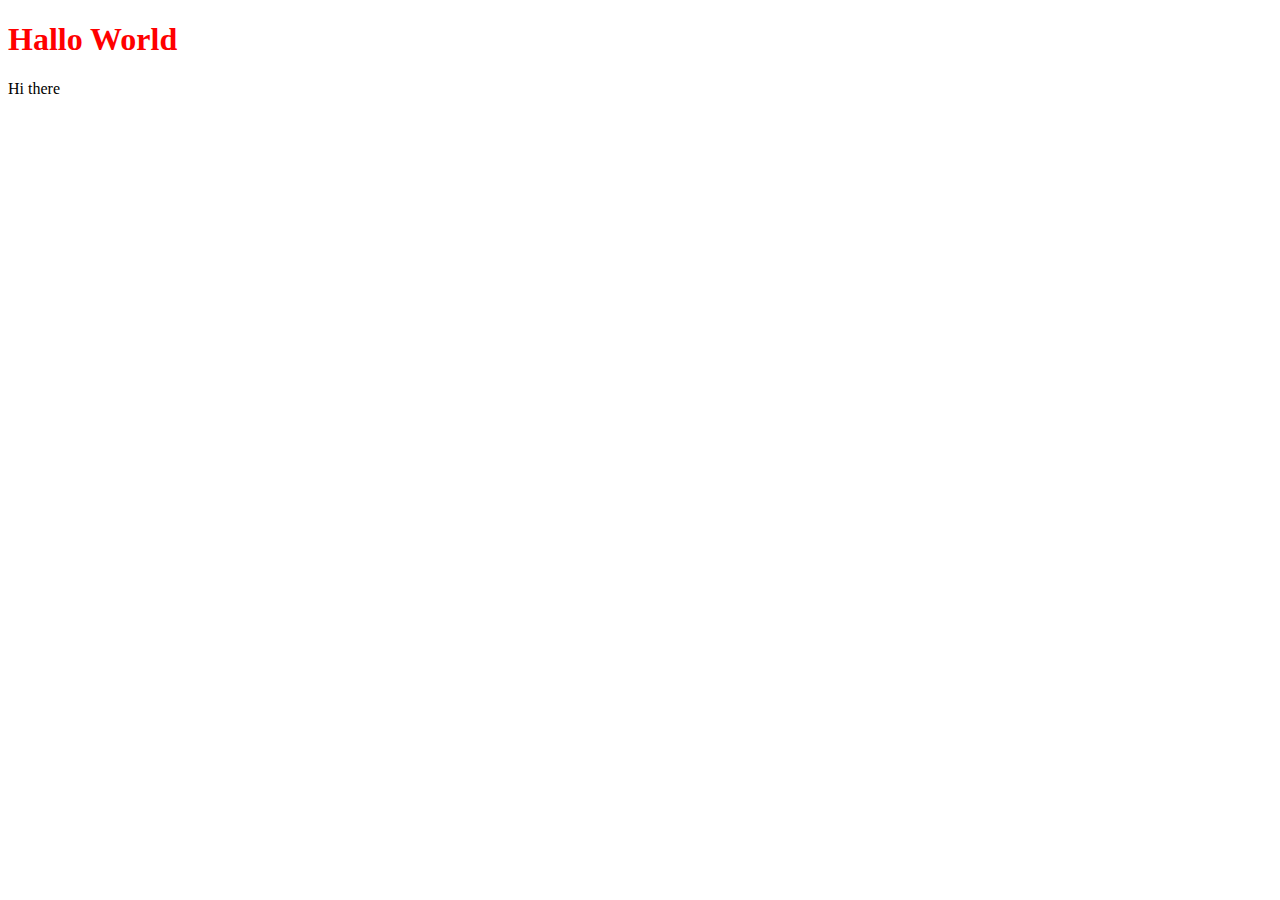
==== index.html @ 0a99c54a "Initial commit" ====
<!DOCTYPE html>
<html lang="en">
<head>
    <meta charset="UTF-8">
    <meta http-equiv="X-UA-Compatible" content="IE=edge">
    <meta name="viewport" content="width=device-width, initial-scale=1.0">
    <link href="https://cdn.jsdelivr.net/npm/bootstrap@5.2.0-beta1/dist/css/bootstrap.min.css" rel="stylesheet"
        integrity="sha384-0evHe/X+R7YkIZDRvuzKMRqM+OrBnVFBL6DOitfPri4tjfHxaWutUpFmBp4vmVor" crossorigin="anonymous">
    <script src="https://cdn.jsdelivr.net/npm/bootstrap@5.2.0-beta1/dist/js/bootstrap.bundle.min.js"
        integrity="sha384-pprn3073KE6tl6bjs2QrFaJGz5/SUsLqktiwsUTF55Jfv3qYSDhgCecCxMW52nD2"
        crossorigin="anonymous"></script>
        <link rel="stylesheet" href="style.css">
    <title>Document</title>
</head>
<body>
    <h1>Hallo World</h1>
    <p> Hi there </p>
</body>
</html>
---- style.css ----
h1 {
    color: red;
    font-family: 'Playfair Display', serif;
    font-weight: bold;
}

p {
    font-family: 'Poppins', serif;
        font-weight: normal;
    }
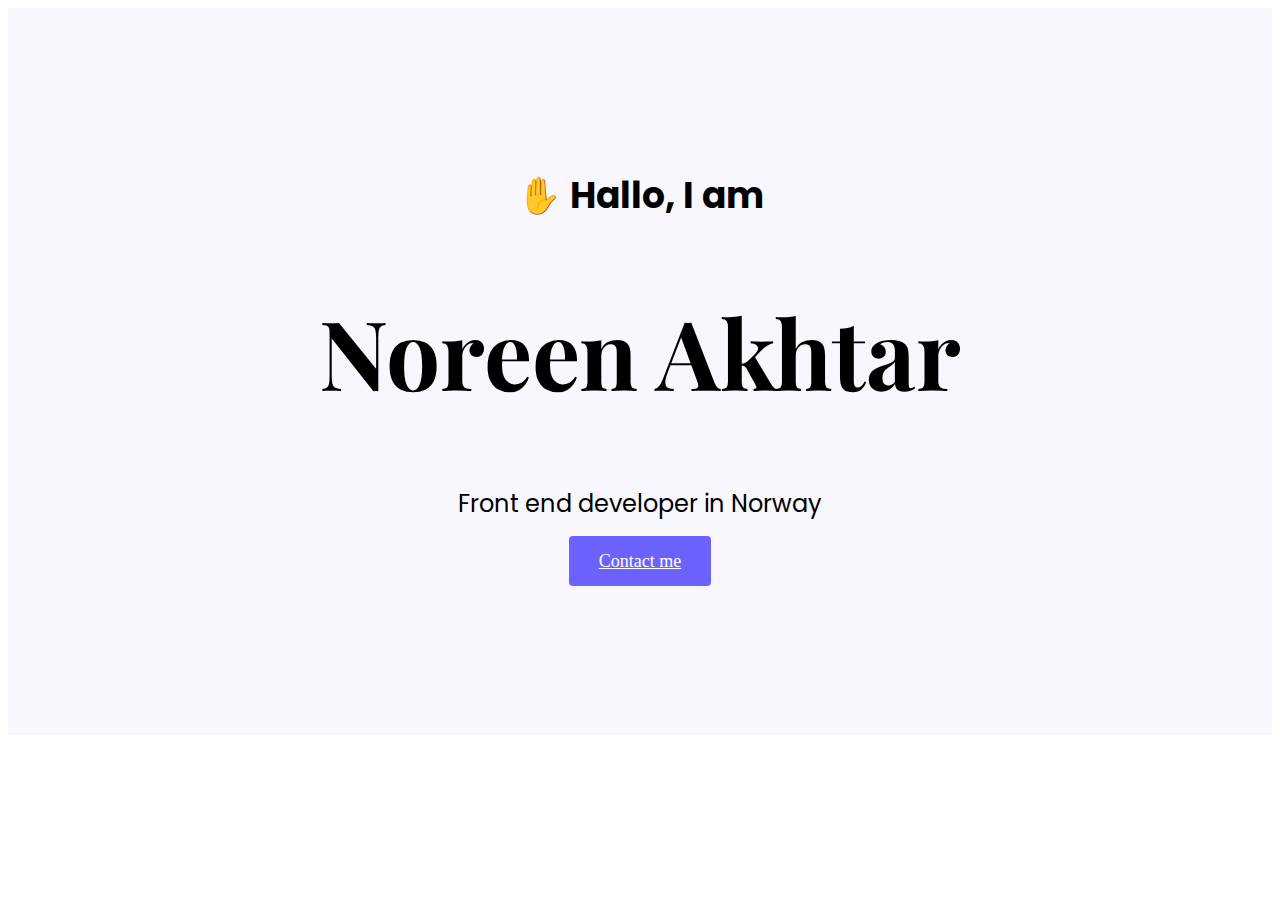
==== commit b3e0c308: "c" ====
--- a/index.html
+++ b/index.html
@@ -1,5 +1,6 @@
 <!DOCTYPE html>
 <html lang="en">
+
 <head>
     <meta charset="UTF-8">
     <meta http-equiv="X-UA-Compatible" content="IE=edge">
@@ -9,11 +10,34 @@
     <script src="https://cdn.jsdelivr.net/npm/bootstrap@5.2.0-beta1/dist/js/bootstrap.bundle.min.js"
         integrity="sha384-pprn3073KE6tl6bjs2QrFaJGz5/SUsLqktiwsUTF55Jfv3qYSDhgCecCxMW52nD2"
         crossorigin="anonymous"></script>
-        <link rel="stylesheet" href="style.css">
+    <link rel="preconnect" href="https://fonts.googleapis.com">
+    <link rel="preconnect" href="https://fonts.gstatic.com" crossorigin>
+    <link href="https://fonts.googleapis.com/css2?family=Lobster&family=Poppins:wght@500&display=swap" rel="stylesheet">
+
+    <link rel="preconnect" href="https://fonts.googleapis.com">
+    <link rel="preconnect" href="https://fonts.gstatic.com" crossorigin>
+    <link href="https://fonts.googleapis.com/css2?family=Lobster&family=Poppins:wght@500;700&display=swap"
+        rel="stylesheet">
+
+    <link rel="preconnect" href="https://fonts.googleapis.com">
+    <link rel="preconnect" href="https://fonts.gstatic.com" crossorigin>
+    <link
+        href="https://fonts.googleapis.com/css2?family=Lobster&family=Playfair+Display:wght@700&family=Poppins:wght@500;700&display=swap"
+        rel="stylesheet">
+
+    <link rel="stylesheet" href="style.css">
     <title>Document</title>
 </head>
+
 <body>
-    <h1>Hallo World</h1>
-    <p> Hi there </p>
+    <div class="hero">
+        <p> ✋ Hallo, I am </p>
+        <h1>Noreen Akhtar</h1>
+        <h2 class="mb-5">Front end developer in Norway</h2>
+        <div>
+            <a href="#" class="btn btn-branding">Contact me</a>
+        </div>
+    </div>
 </body>
+
 </html>--- a/style.css
+++ b/style.css
@@ -1,10 +1,44 @@
-h1 {
-    color: red;
+h1,
+h2,
+h3 {
+    color: black;
     font-family: 'Playfair Display', serif;
     font-weight: bold;
 }
 
+h1 {
+    font-size: 96px;
+}
+
 p {
     font-family: 'Poppins', serif;
-        font-weight: normal;
-    }
+    font-weight: normal;
+}
+
+.hero {
+    background: #f9f7fe;
+    text-align: center;
+    padding: 160px 0;
+}
+
+.hero p {
+    font-size: 36px;
+    font-weight: bold;
+    margin: 0;
+}
+
+.hero h2 {
+    font-family: 'Poppins', serif;
+    font-weight: normal;
+    line-height: 2;
+    font-size: 24px;
+}
+
+.btn-branding {
+    background: #6c63ff;
+    border-radius: 4px;
+    color: white;
+    font-size: 18px;
+    line-height: 27px;
+    padding: 15px 30px;
+}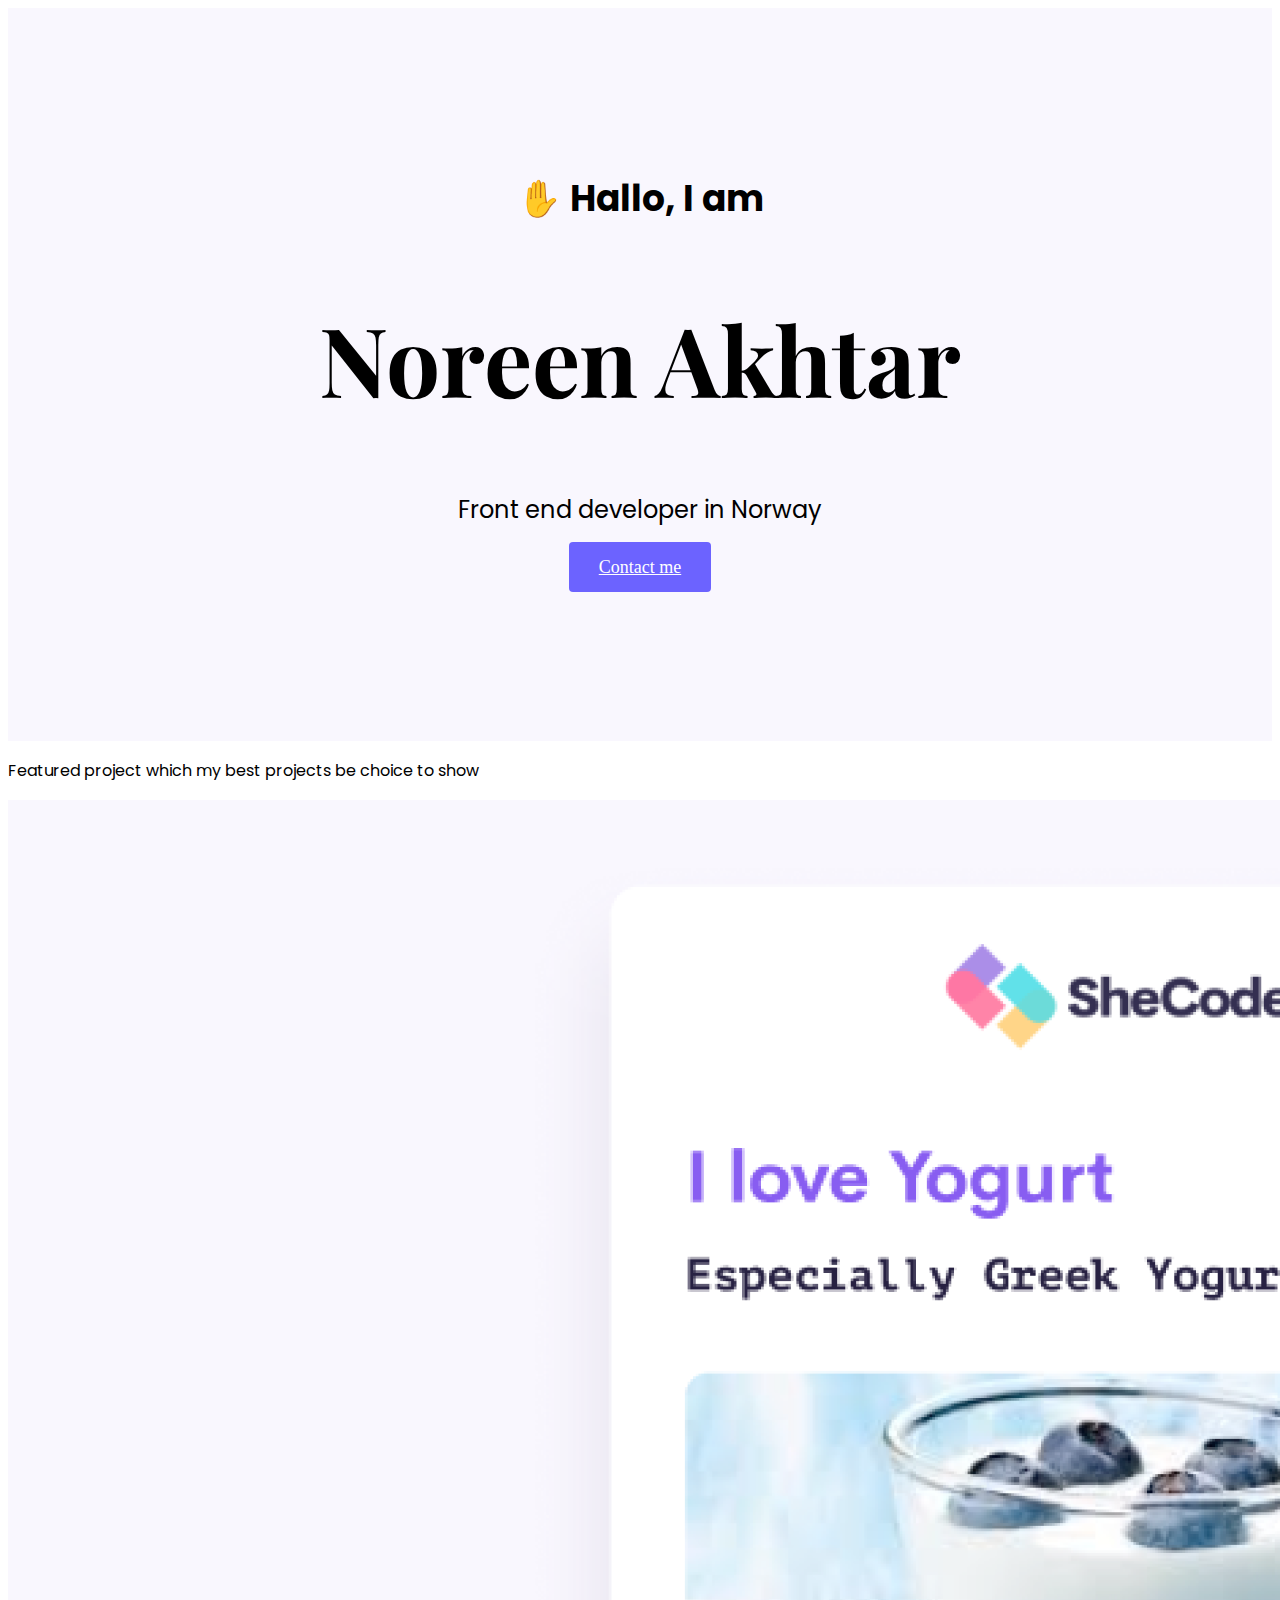
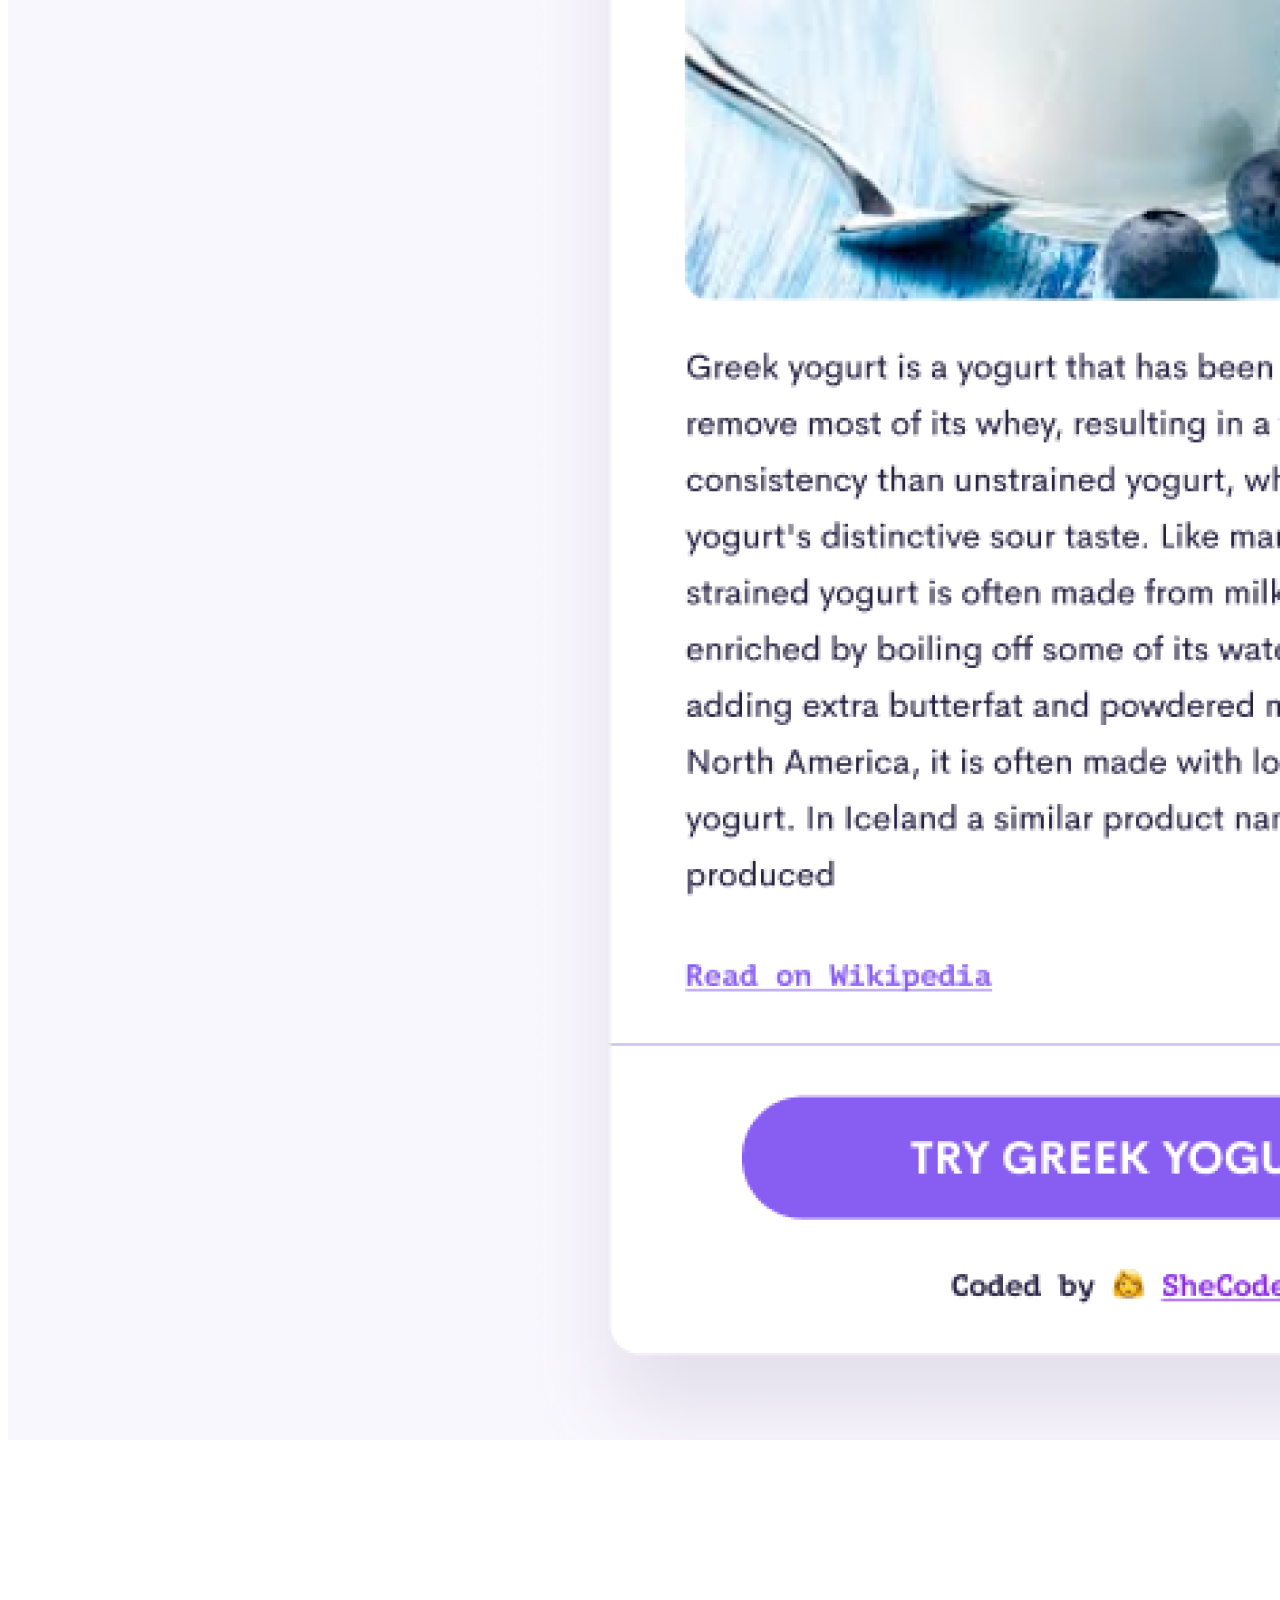
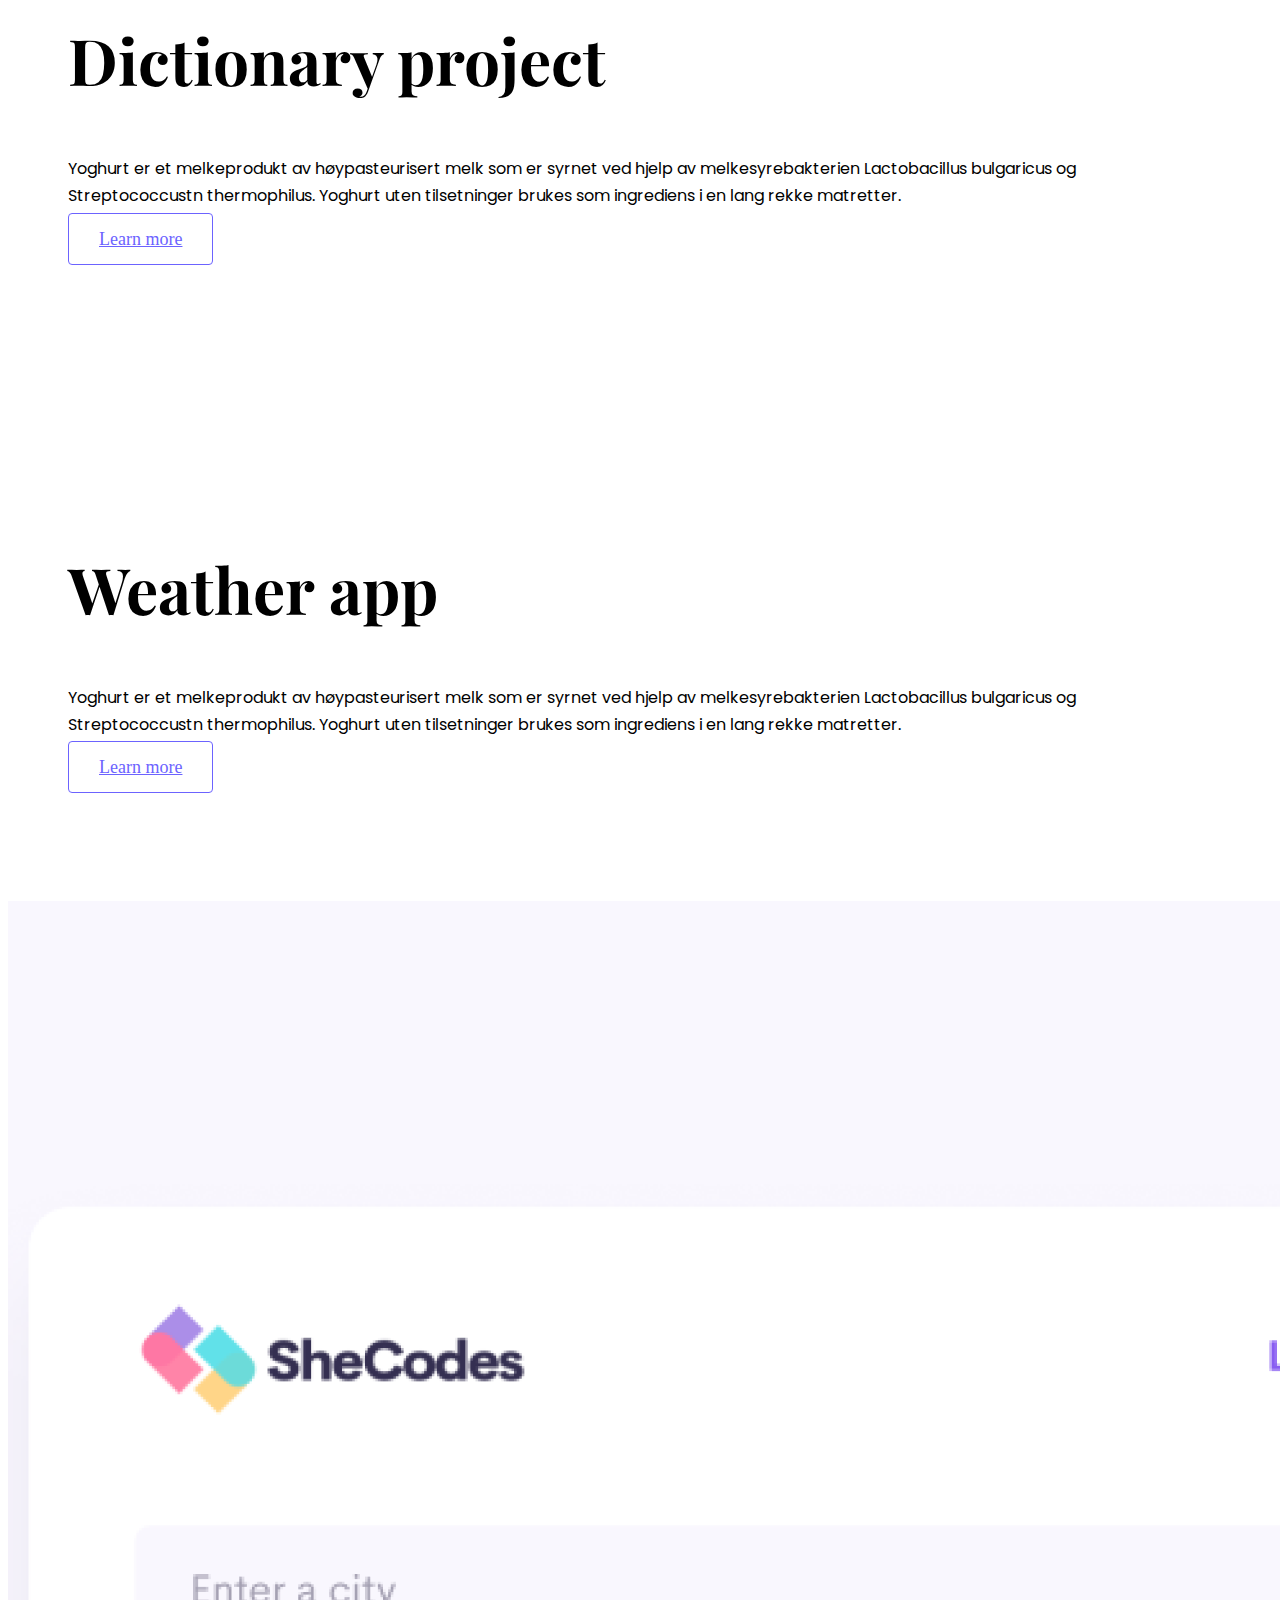
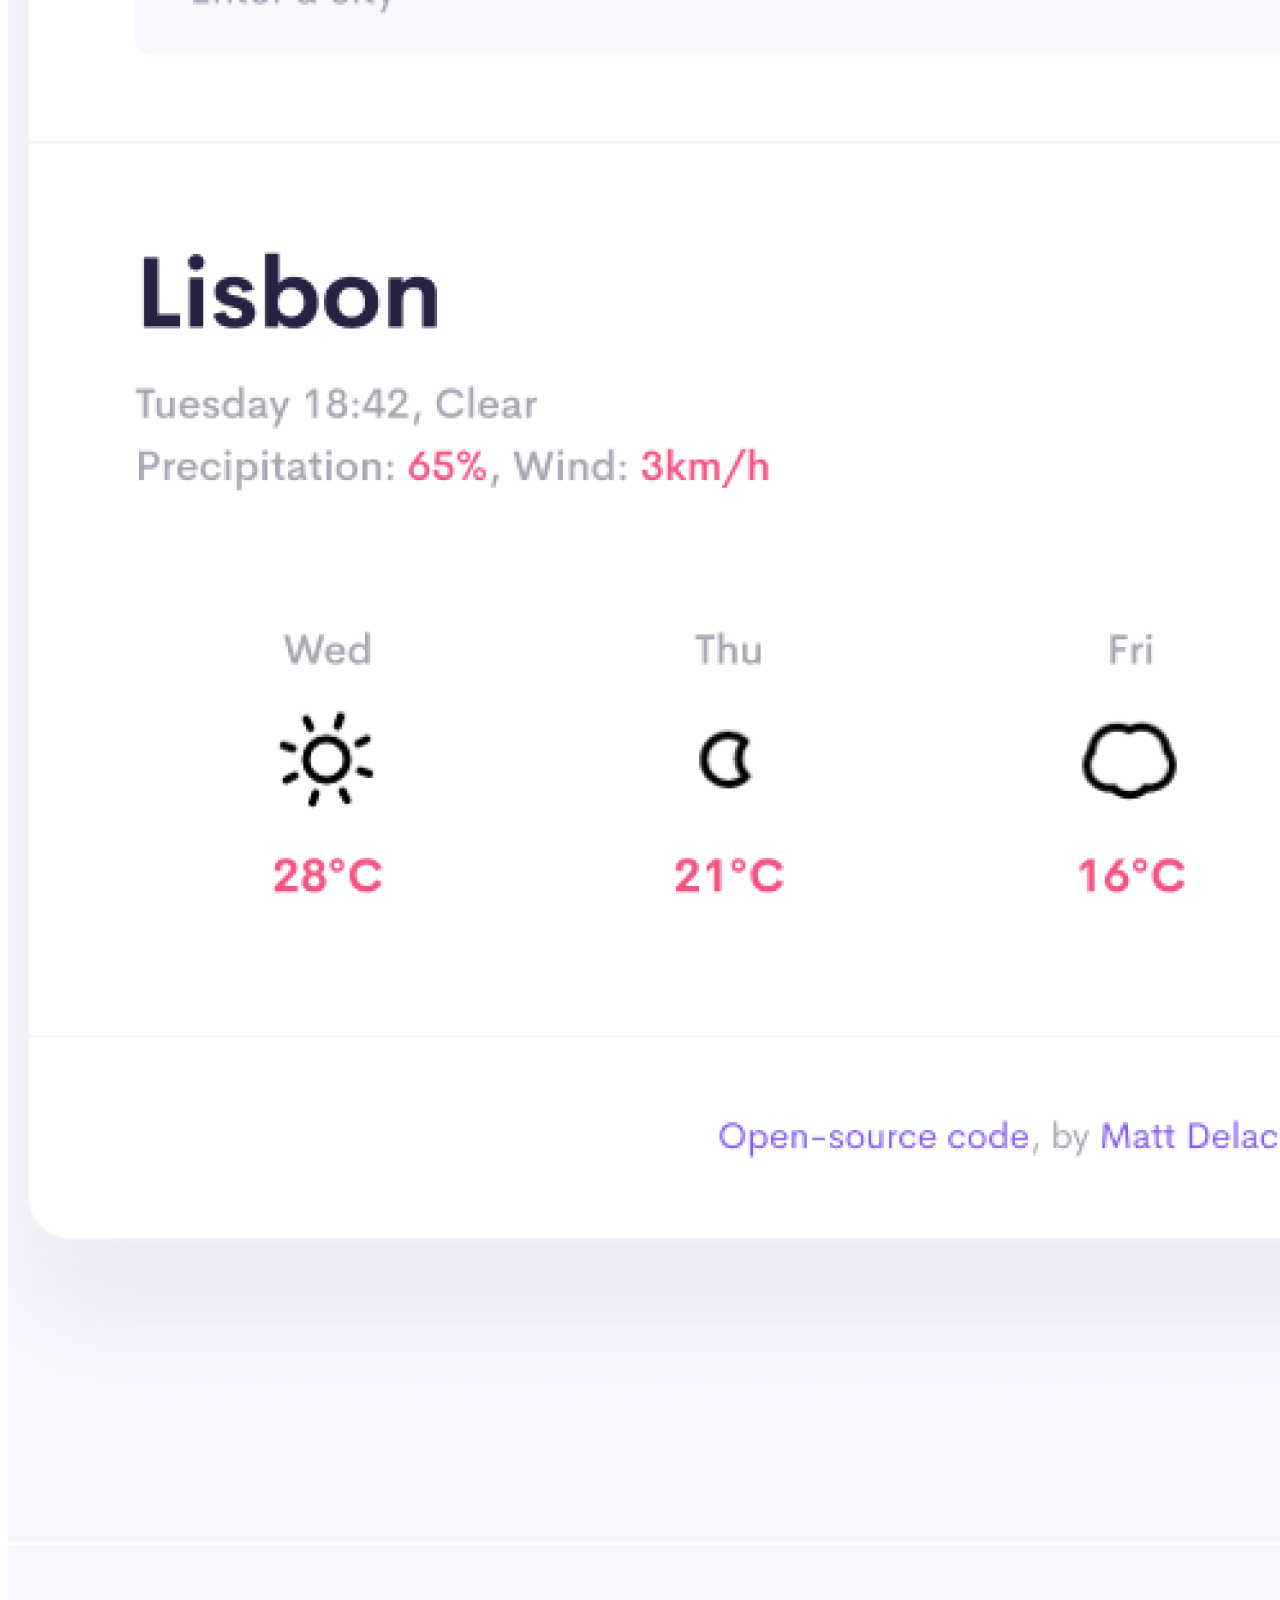
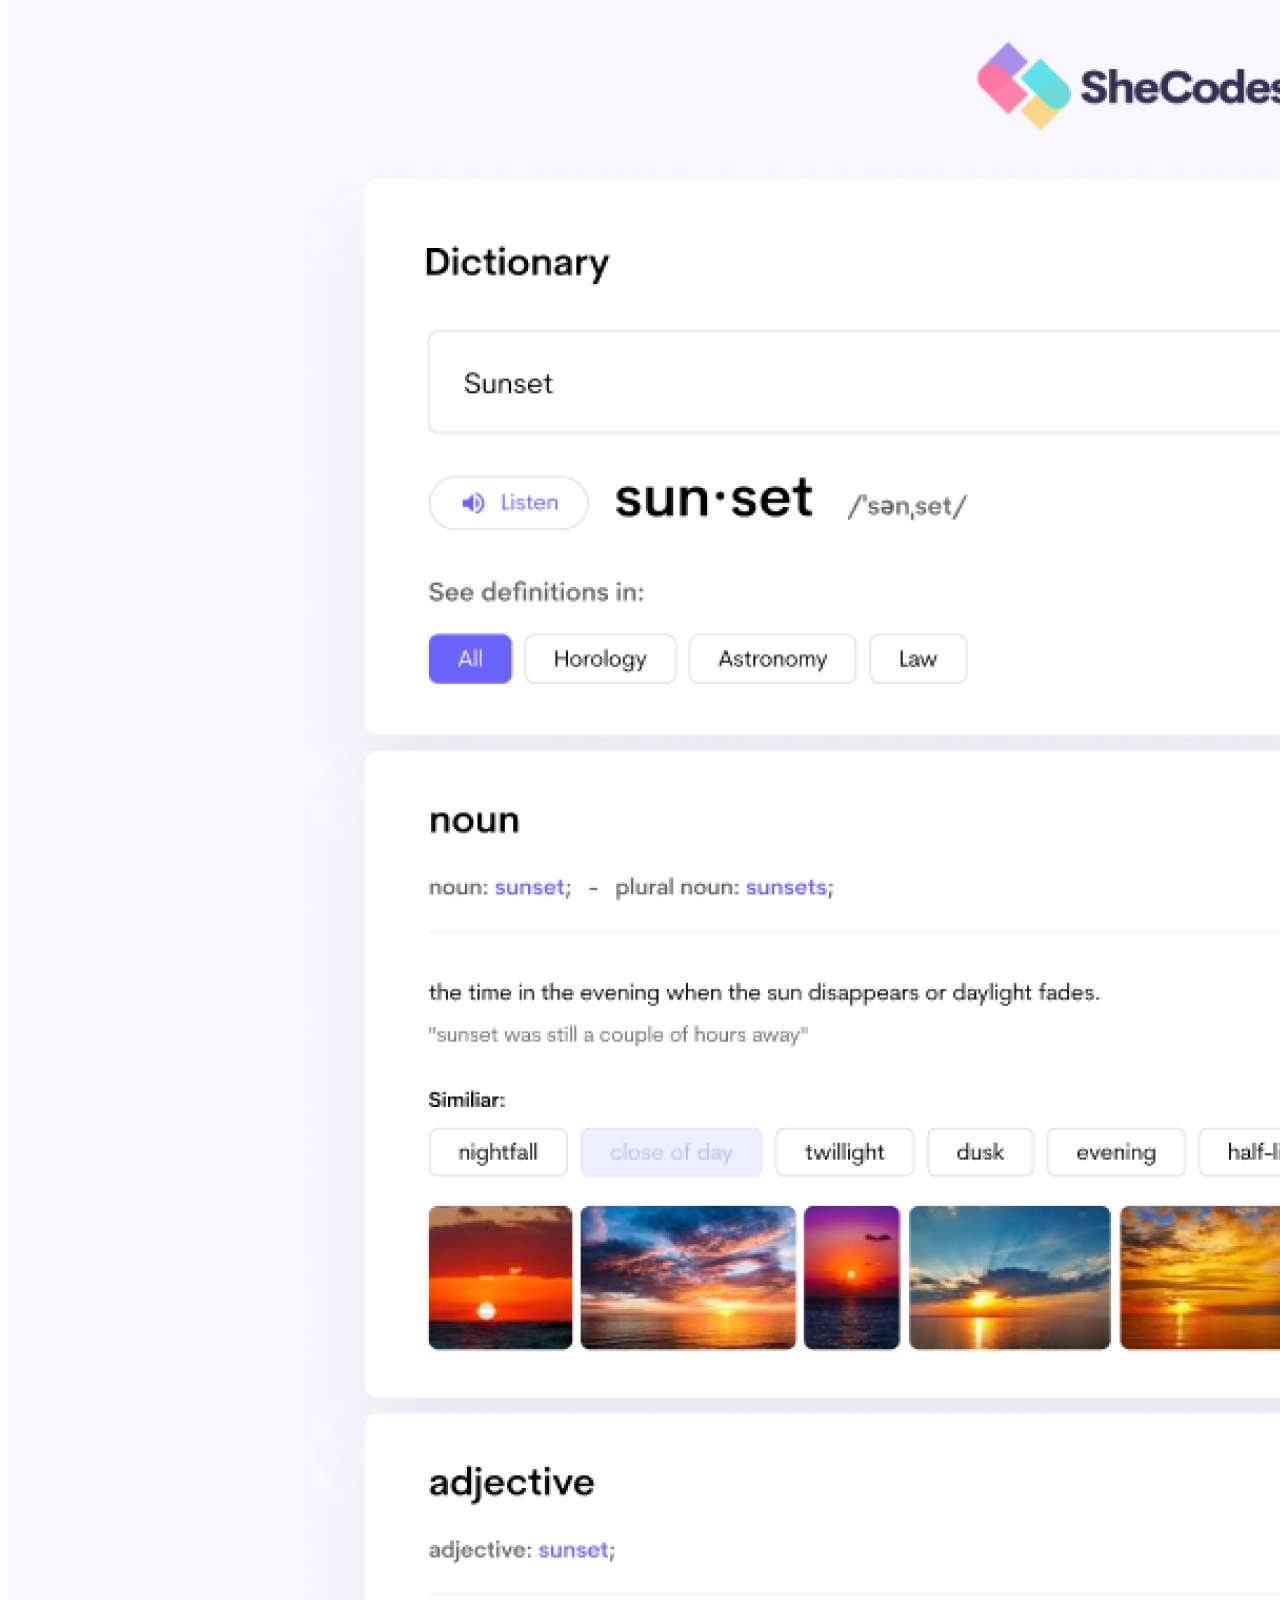
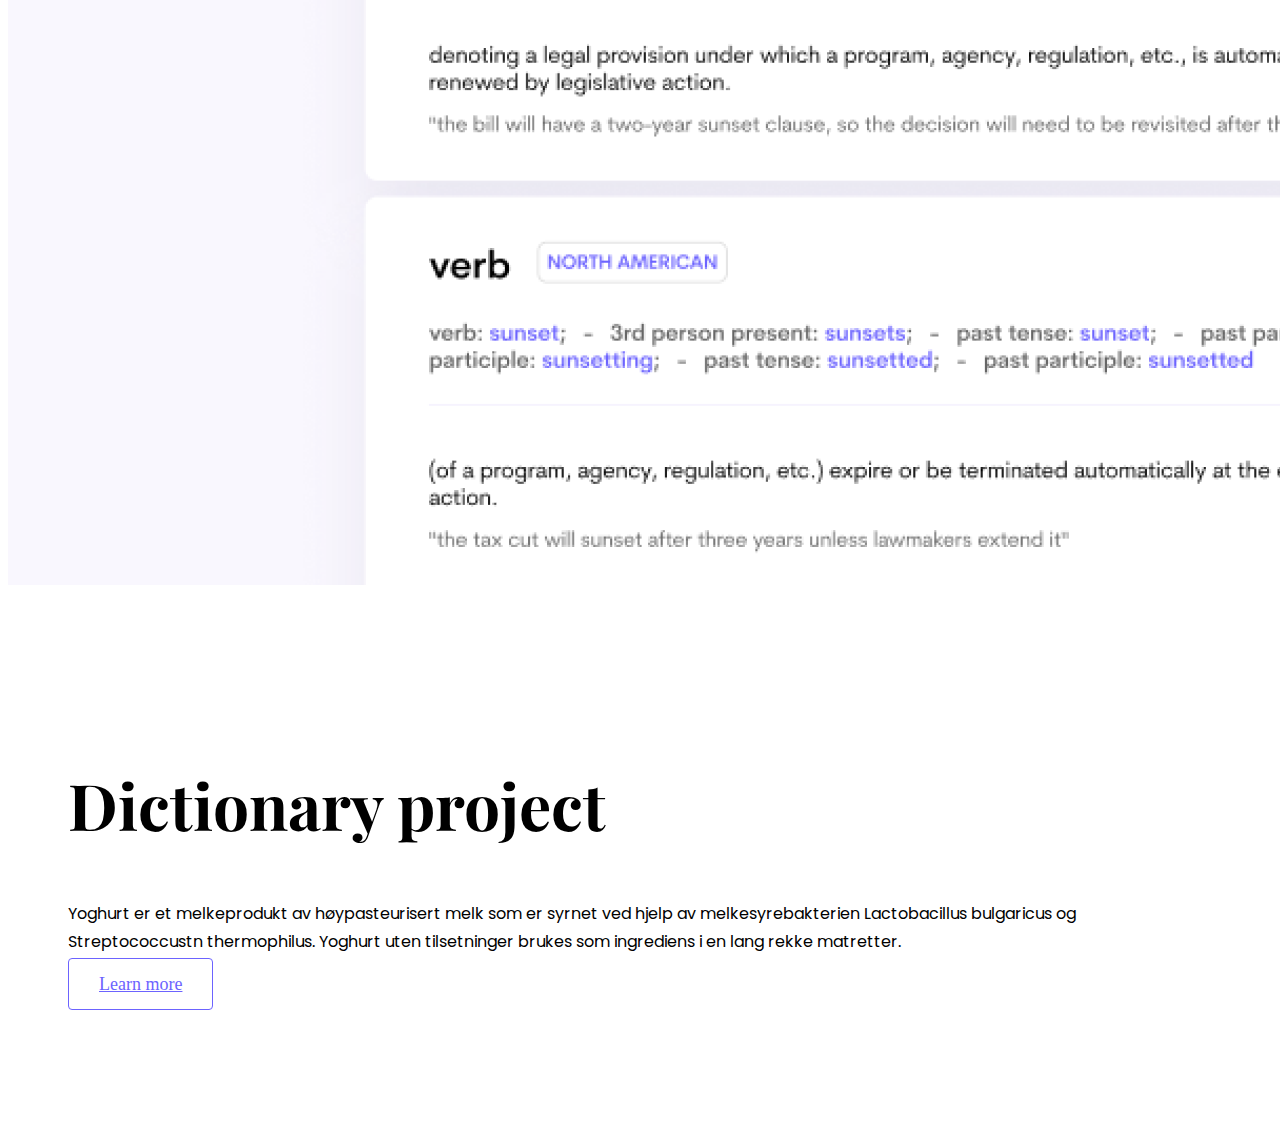
==== commit 515c910f: "new photo" ====
--- a/index.html
+++ b/index.html
@@ -38,6 +38,61 @@
             <a href="#" class="btn btn-branding">Contact me</a>
         </div>
     </div>
+    <p class="text-center m-5">Featured project which my best projects be choice to show</p>
+    <div class="container">
+        <div class="row">
+            <div class="col-6 d-none d-lg-block mb-5">
+<img src="yogurt.png" class="img-fluid" alt="">
+            </div>
+            <div class="col-sm-6">
+                <div class="project-des">
+                    <h2 class="mb-5">
+                        Dictionary project
+                    </h2>
+                    <p class="mb-5 text-muted">Yoghurt er et melkeprodukt av høypasteurisert melk som er syrnet ved hjelp av melkesyrebakterien
+                        Lactobacillus
+                        bulgaricus og Streptococcustn thermophilus. Yoghurt uten tilsetninger brukes som ingrediens i en lang rekke
+                        matretter.</p>
+                    <a href="" class="btn btn-branding-outline"> Learn more </a>
+            </div>
+</div>
+
+            <div class="col-sm-6">
+                <div class="project-des">
+                    <h2 class="mb-5">
+                        Weather app
+                    </h2>
+                    <p class="mb-5 text-muted">Yoghurt er et melkeprodukt av høypasteurisert melk som er syrnet ved hjelp av
+                        melkesyrebakterien
+                        Lactobacillus
+                        bulgaricus og Streptococcustn thermophilus. Yoghurt uten tilsetninger brukes som ingrediens i en lang rekke
+                        matretter.</p>
+                    <a href="" class="btn btn-branding-outline"> Learn more </a>
+                </div>
+            </div>
+
+            <div class="col-6 d-none d-lg-block mb-5">
+                <img src="weather.png" class="img-fluid" alt="">
+            </div>
+
+                        <div class="col-6 d-none d-lg-block mb-5">
+                            <img src="dictionary.png" class="img-fluid" alt="">
+                        </div>
+                        <div class="col-sm-6">
+                            <div class="project-des">
+                                <h2 class="mb-5">
+                                    Dictionary project
+                                </h2>
+                                <p class="mb-5 text-muted">Yoghurt er et melkeprodukt av høypasteurisert melk som er syrnet ved hjelp av
+                                    melkesyrebakterien
+                                    Lactobacillus
+                                    bulgaricus og Streptococcustn thermophilus. Yoghurt uten tilsetninger brukes som ingrediens i en lang rekke
+                                    matretter.</p>
+                                <a href="" class="btn btn-branding-outline"> Learn more </a>
+                            </div>
+                        </div>
+    </div>
+    </div>
 </body>
 
 </html>--- a/style.css
+++ b/style.css
@@ -10,9 +10,14 @@
     font-size: 96px;
 }
 
+h2 {
+    font-size: 64px;
+}
+
 p {
     font-family: 'Poppins', serif;
-    font-weight: normal;
+    font-size: 16px;
+    line-height: 1.7;
 }
 
 .hero {
@@ -41,4 +46,28 @@
     font-size: 18px;
     line-height: 27px;
     padding: 15px 30px;
+}
+
+.btn-branding-outline {
+    background: white;
+    color: #6c63ff;
+    border: 1px solid #6c63ff;
+        border-radius: 4px;
+        font-size: 18px;
+        line-height: 27px;
+        padding: 15px 30px;
+}
+
+.project-des {
+    padding: 120px 60px;
+}
+
+@media (max-width: 900px) {
+    h1 {
+        font-size: 60px;
+    }
+    .project-des {
+            padding: 0;
+            text-align: center;
+        }
 }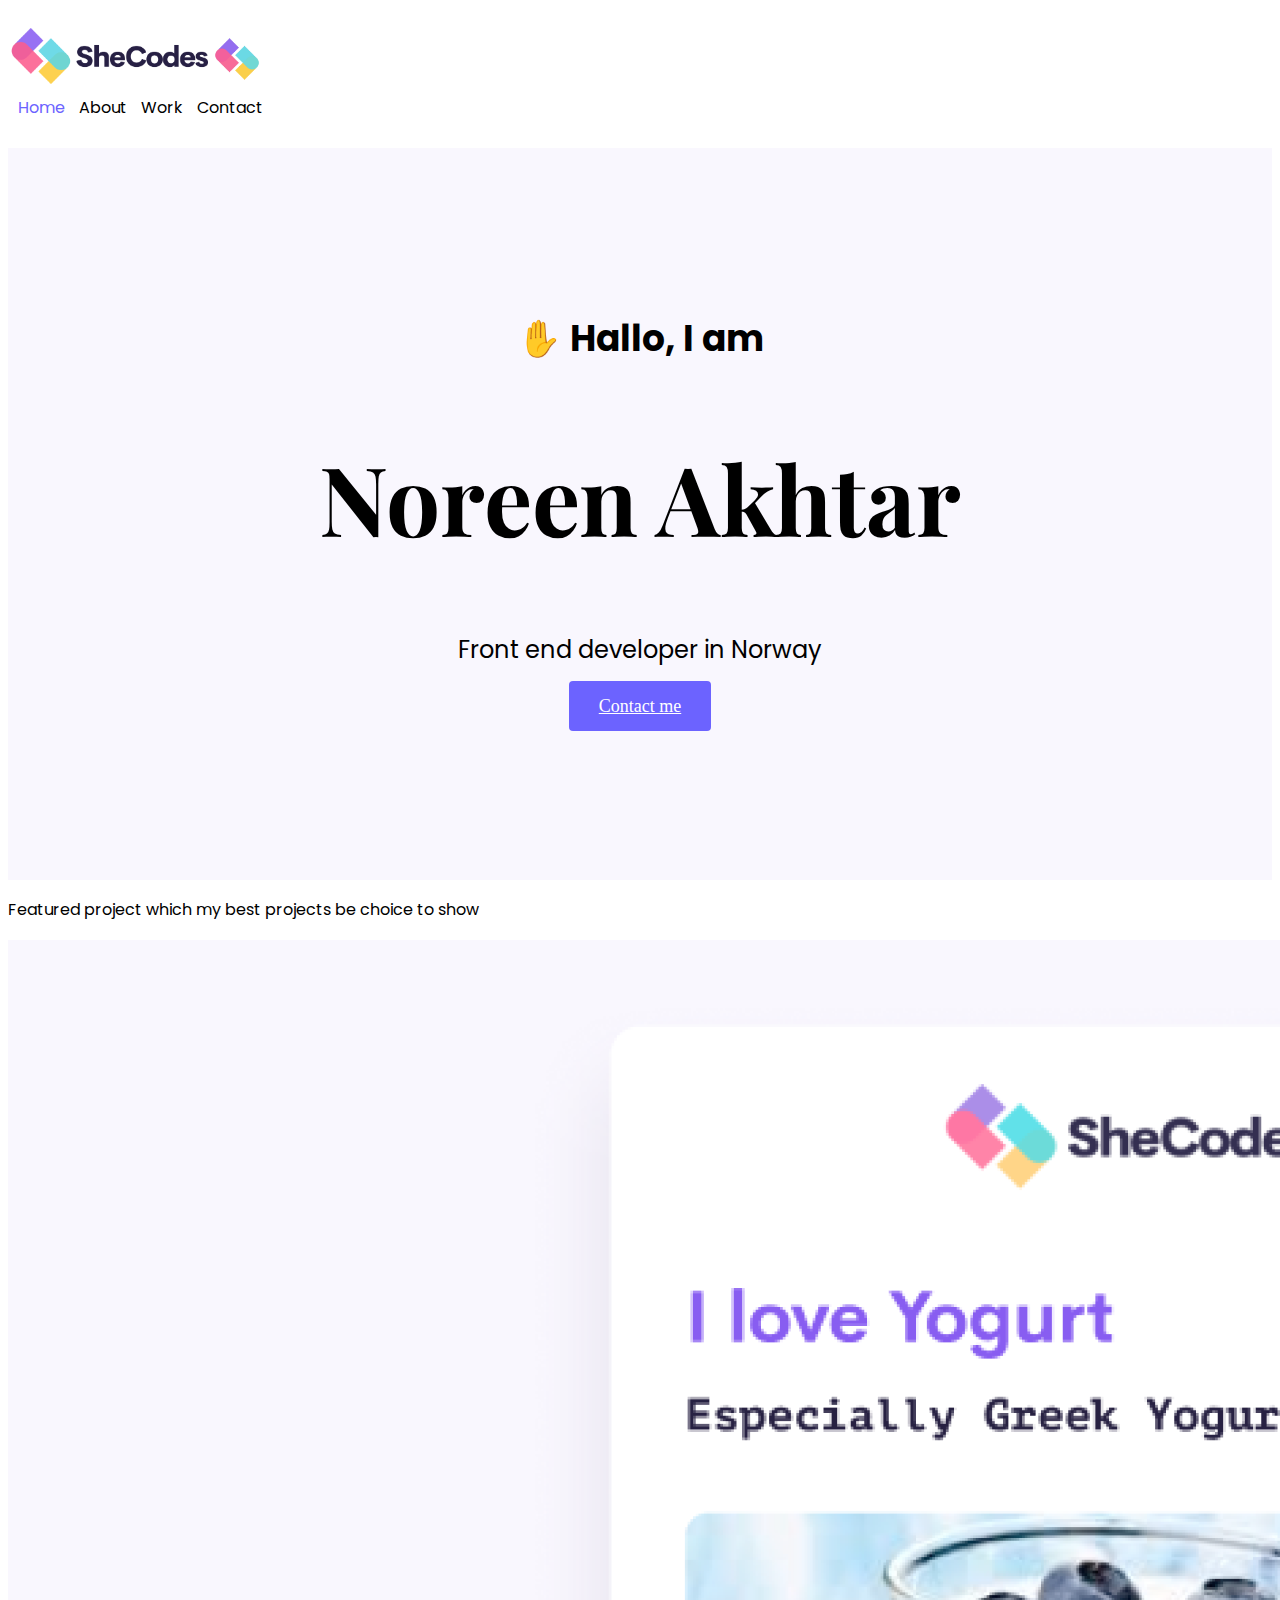
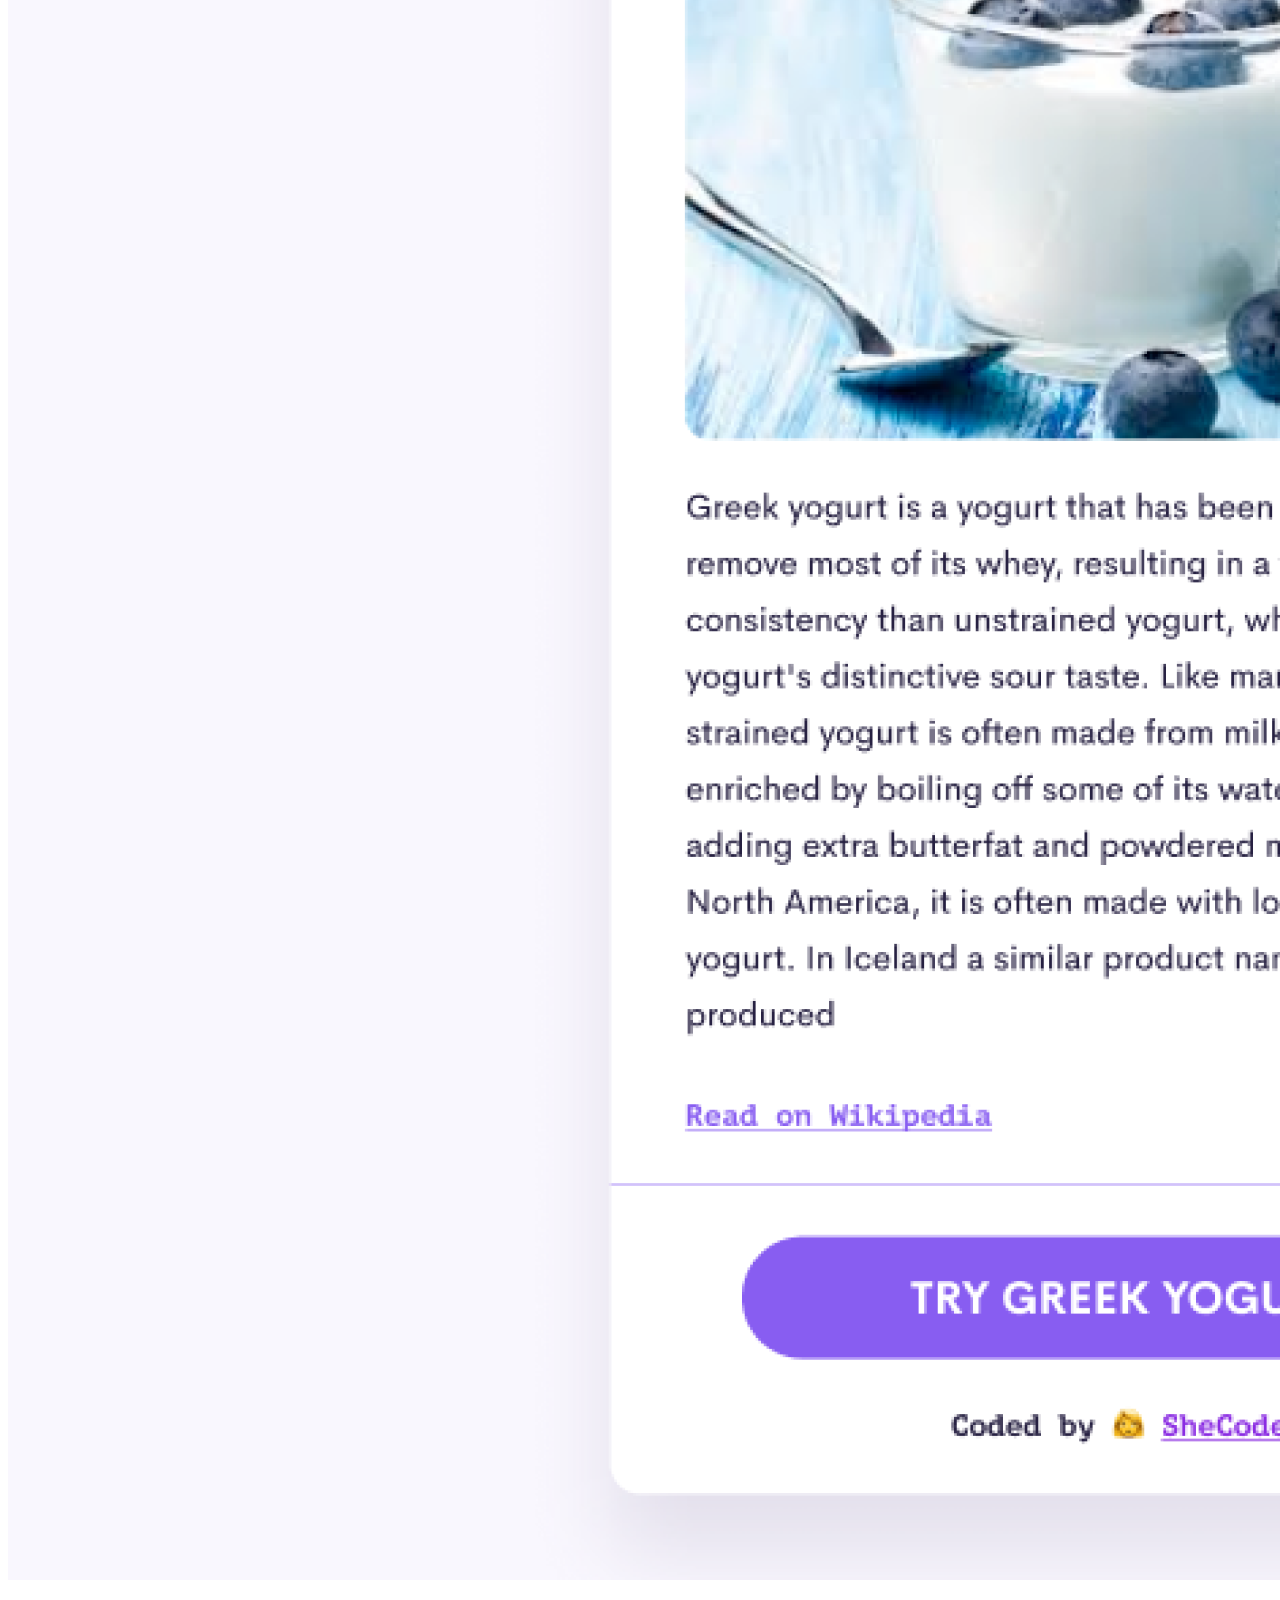
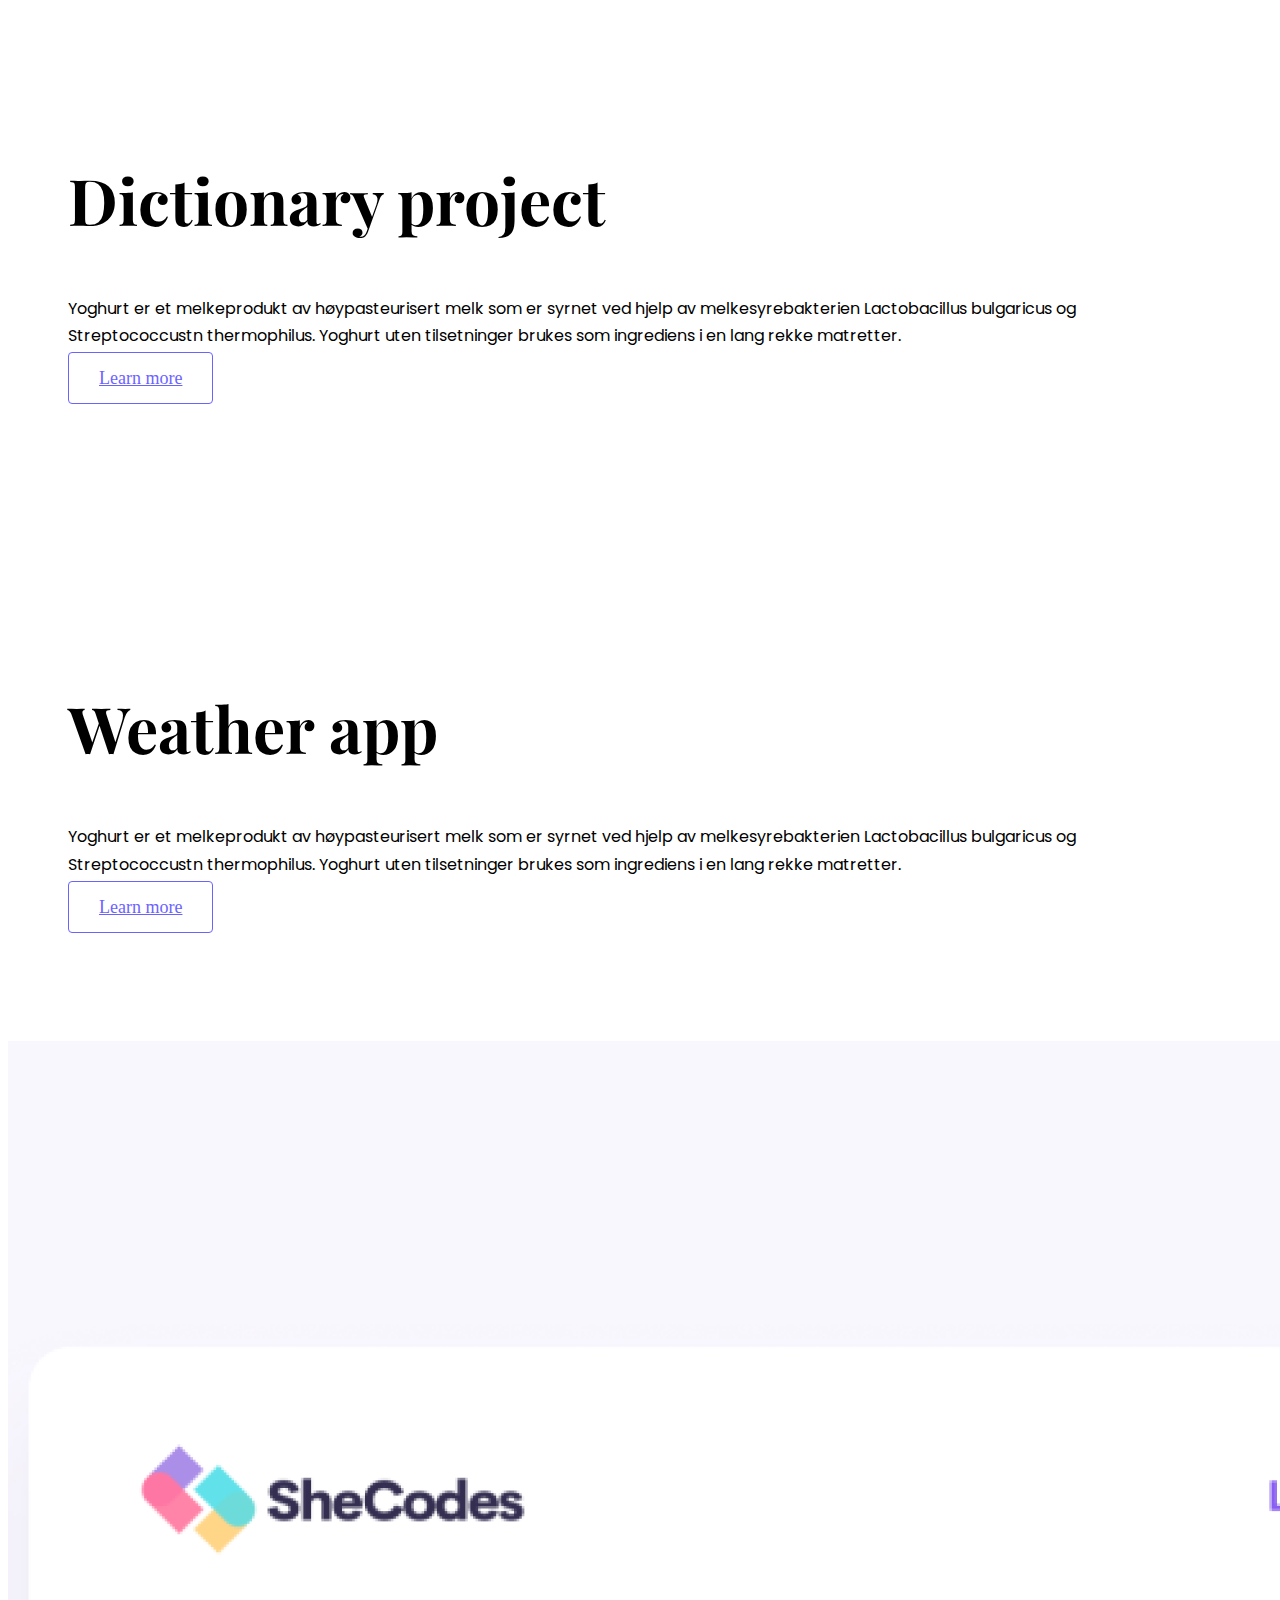
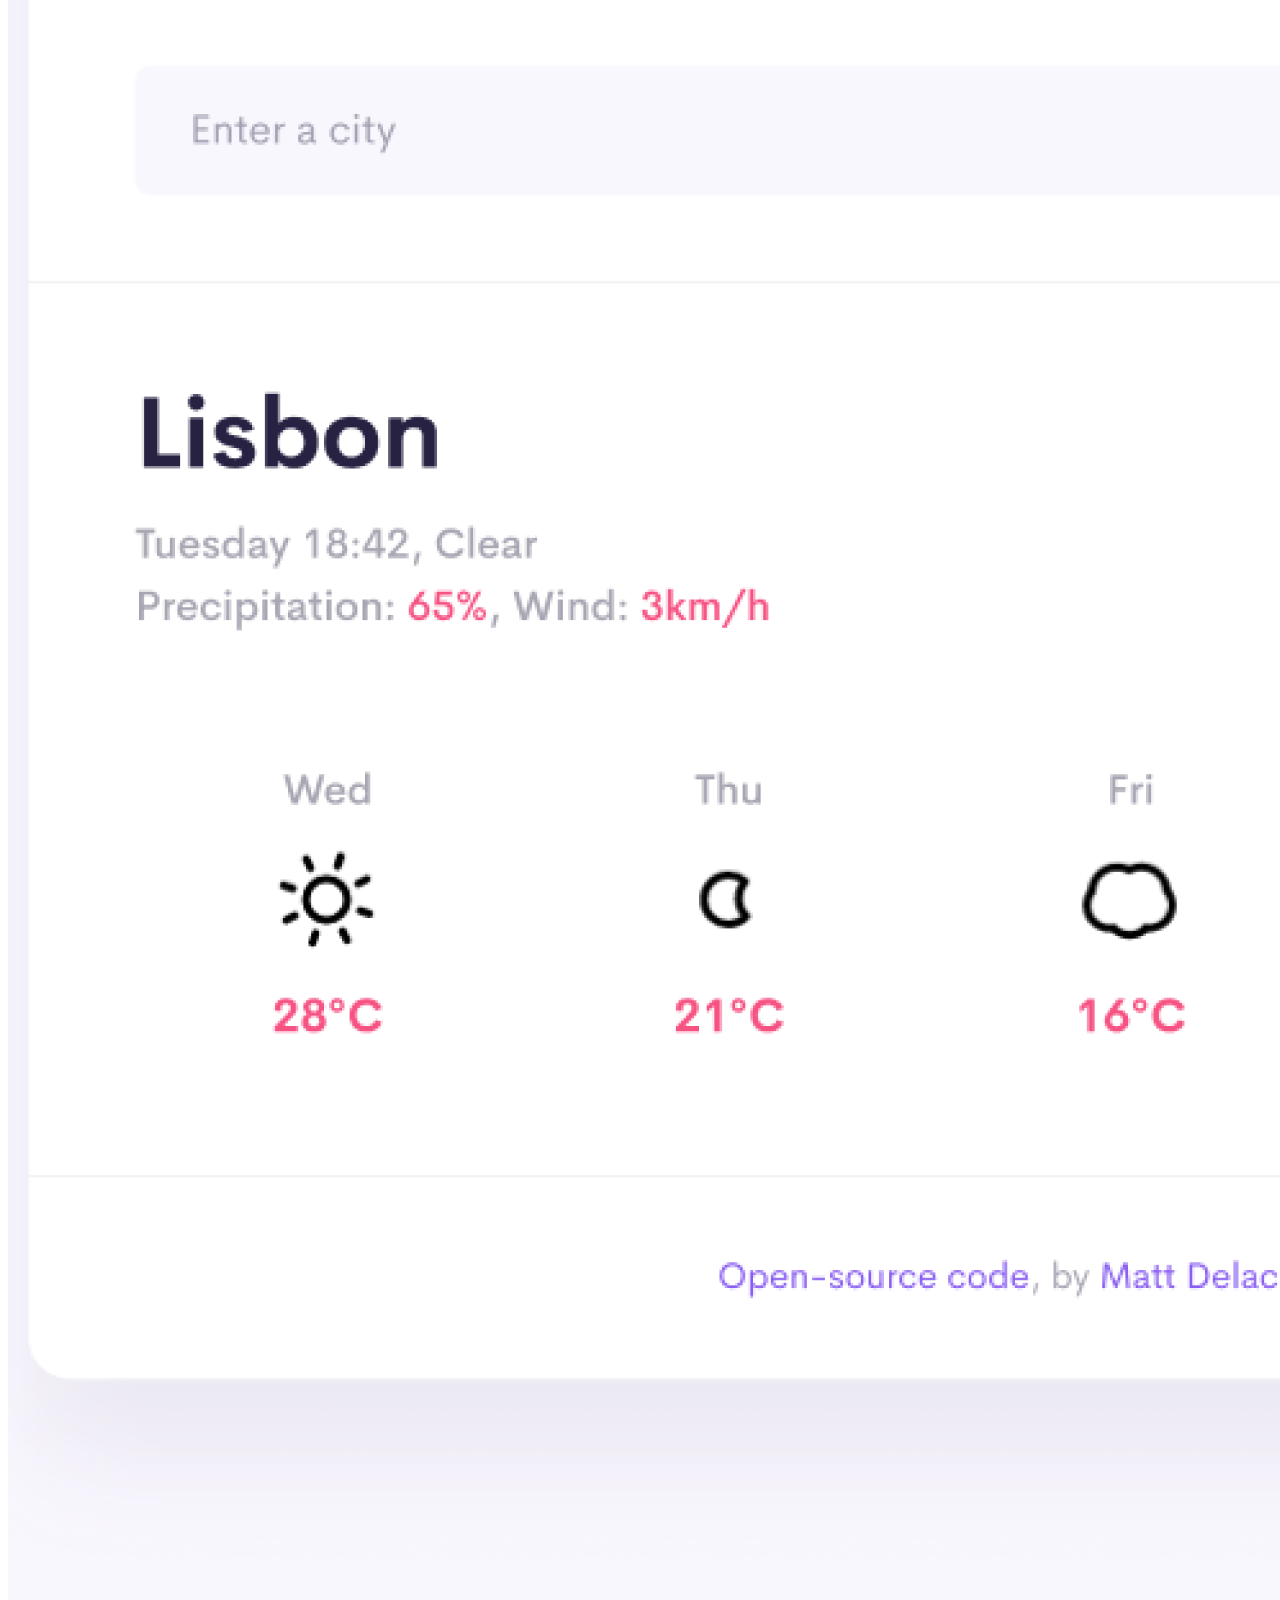
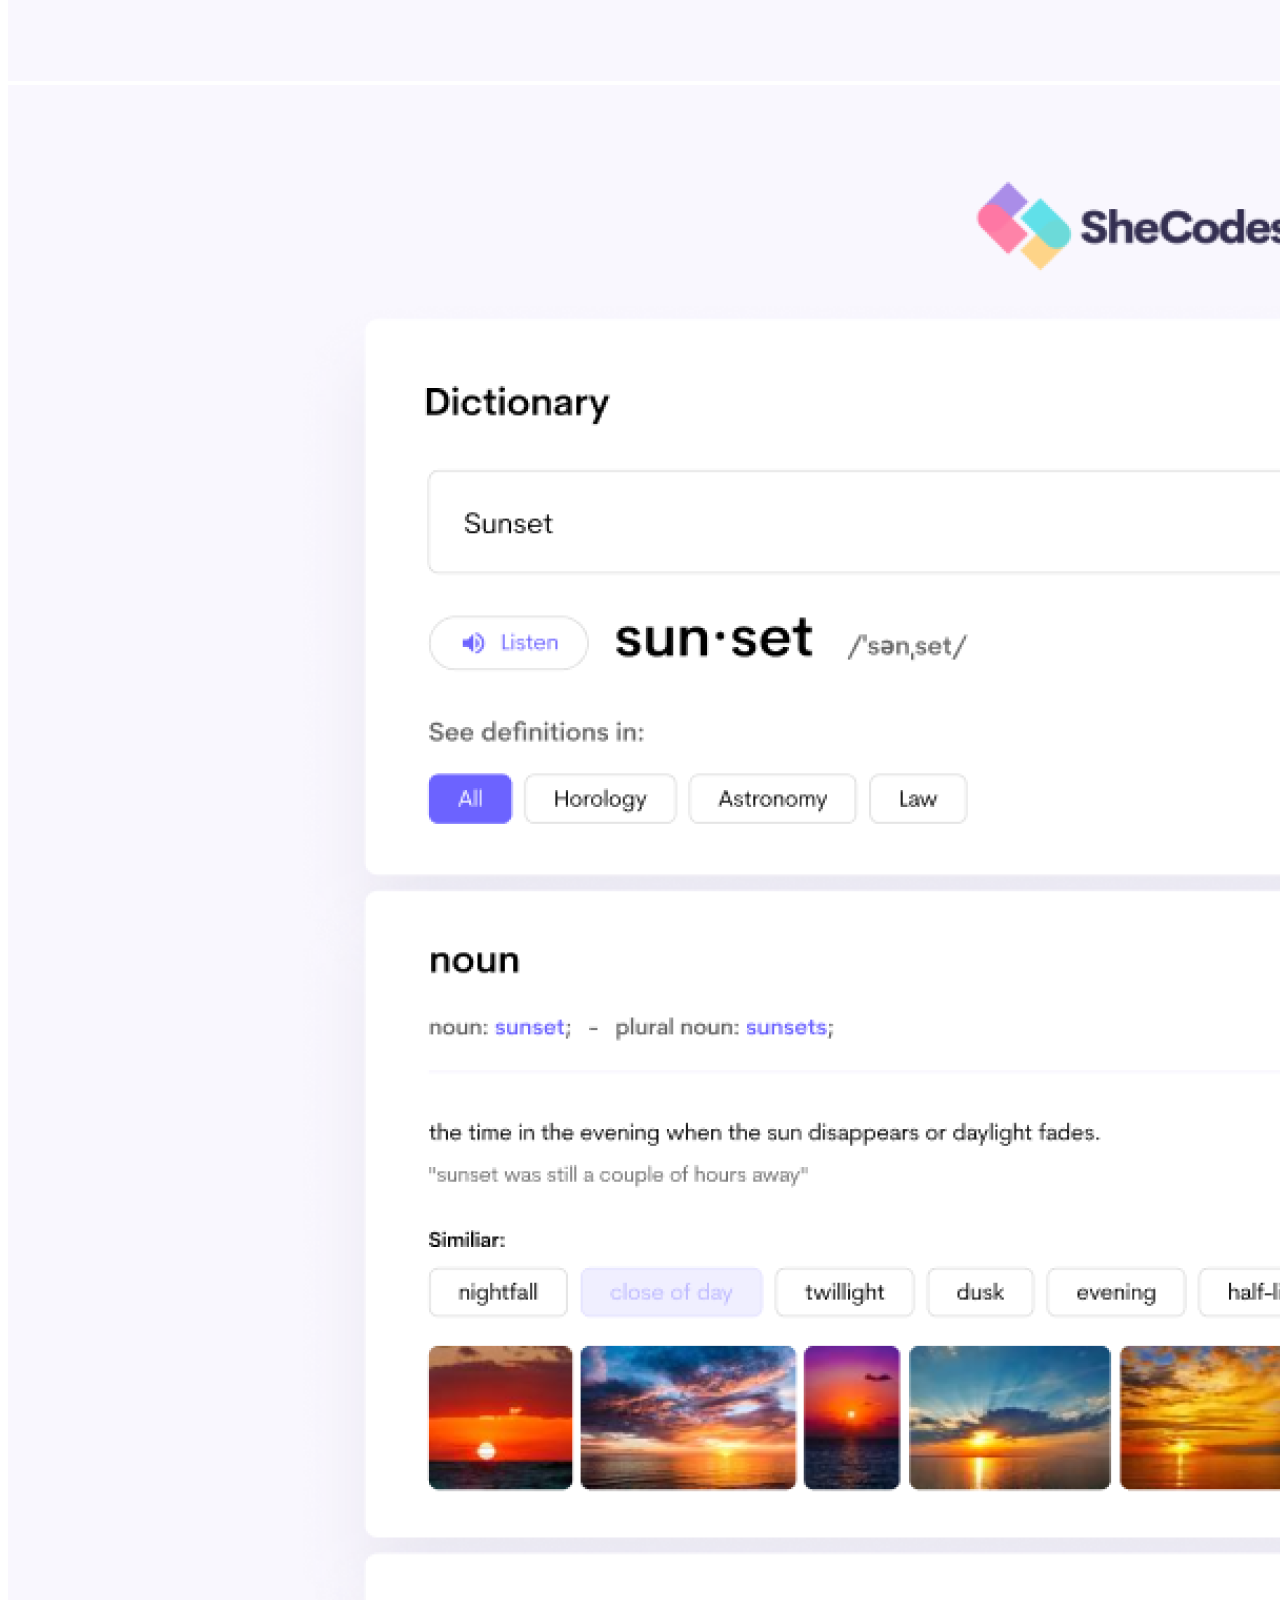
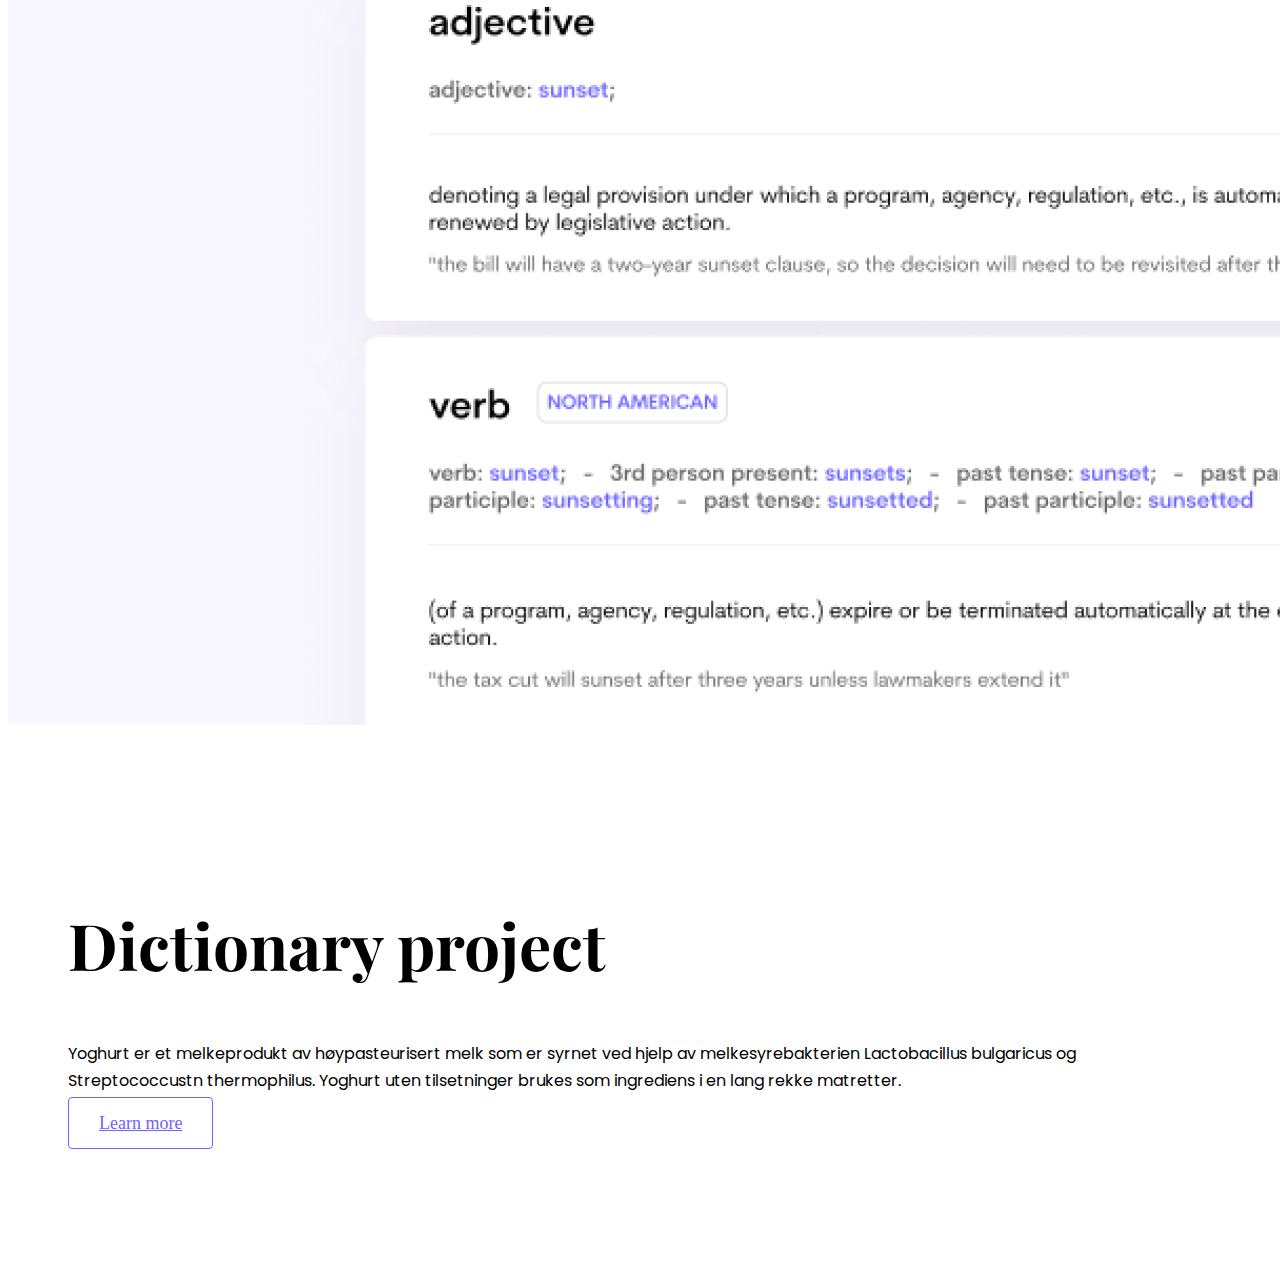
==== commit e11ac7a1: "topper" ====
--- a/index.html
+++ b/index.html
@@ -30,6 +30,20 @@
 </head>
 
 <body>
+
+        <div class="container">
+            <nav class="d-flex justify-content-between">
+        <img src="logo.png" class="d-none d-md-block" alt="" width="200px">
+        <img src="small-logo.gif" alt="" width="50px" class="d-block d-md-none">
+        <ul>
+            <li class="active"> <a href="/">Home</a></li>
+            <li> <a href="about.html">About</a></li>
+            <li> <a href="work.html">Work</a></li>
+            <li> <a href="contact.html">Contact</a></li>
+        </ul>
+        </nav>
+        </div>
+    
     <div class="hero">
         <p> ✋ Hallo, I am </p>
         <h1>Noreen Akhtar</h1>
--- a/style.css
+++ b/style.css
@@ -18,6 +18,37 @@
     font-family: 'Poppins', serif;
     font-size: 16px;
     line-height: 1.7;
+}
+
+nav {
+    padding: 20px 0;
+}
+
+nav ul {
+    font-family: 'Poppins', serif;
+    margin: 0;
+    padding: 0;
+}
+
+nav li {
+    display: inline;
+    list-style: none;
+    line-height: 40px;
+    margin-left: 10px;
+}
+
+nav a{
+    text-decoration: none;
+    color: black;
+    transition: all 100ms ease-in-out;
+}
+
+nav a:hover {
+    color: #6c63ff;
+}
+
+nav li.active a{
+    color: #6c63ff;
 }
 
 .hero {
@@ -62,12 +93,57 @@
     padding: 120px 60px;
 }
 
+.about-section {
+    padding: 160px 20px;
+}
+
+.about-section h1 {
+font-size: 64px;
+line-height: 80px;
+}
+
+.about-section h2 {
+    font-size: 18px;
+    font-family: 'Poppins', serif;
+}
+
+.about-content {
+    margin: 30px;
+}
+
+.content h3 {
+    font-size: 24px;
+    line-height: 1.5;
+    margin: 20px 0 0;
+    font-family: 'Poppins', serif;
+}
+
+.content p {
+font-size: 14px;
+}
+
+.content h1 {
+text-align: center;
+}
+
 @media (max-width: 900px) {
     h1 {
-        font-size: 60px;
+        font-size: 44px;
+        line-height: 2;
+    }
+    h2 {
+        font-size: 44px;
+    }
+    .hero {
+        padding: 80px 20px;
+    }
+    .about-section{
+        text-align: center;
+        padding: 0;
     }
     .project-des {
             padding: 0;
             text-align: center;
         }
-}+}
+
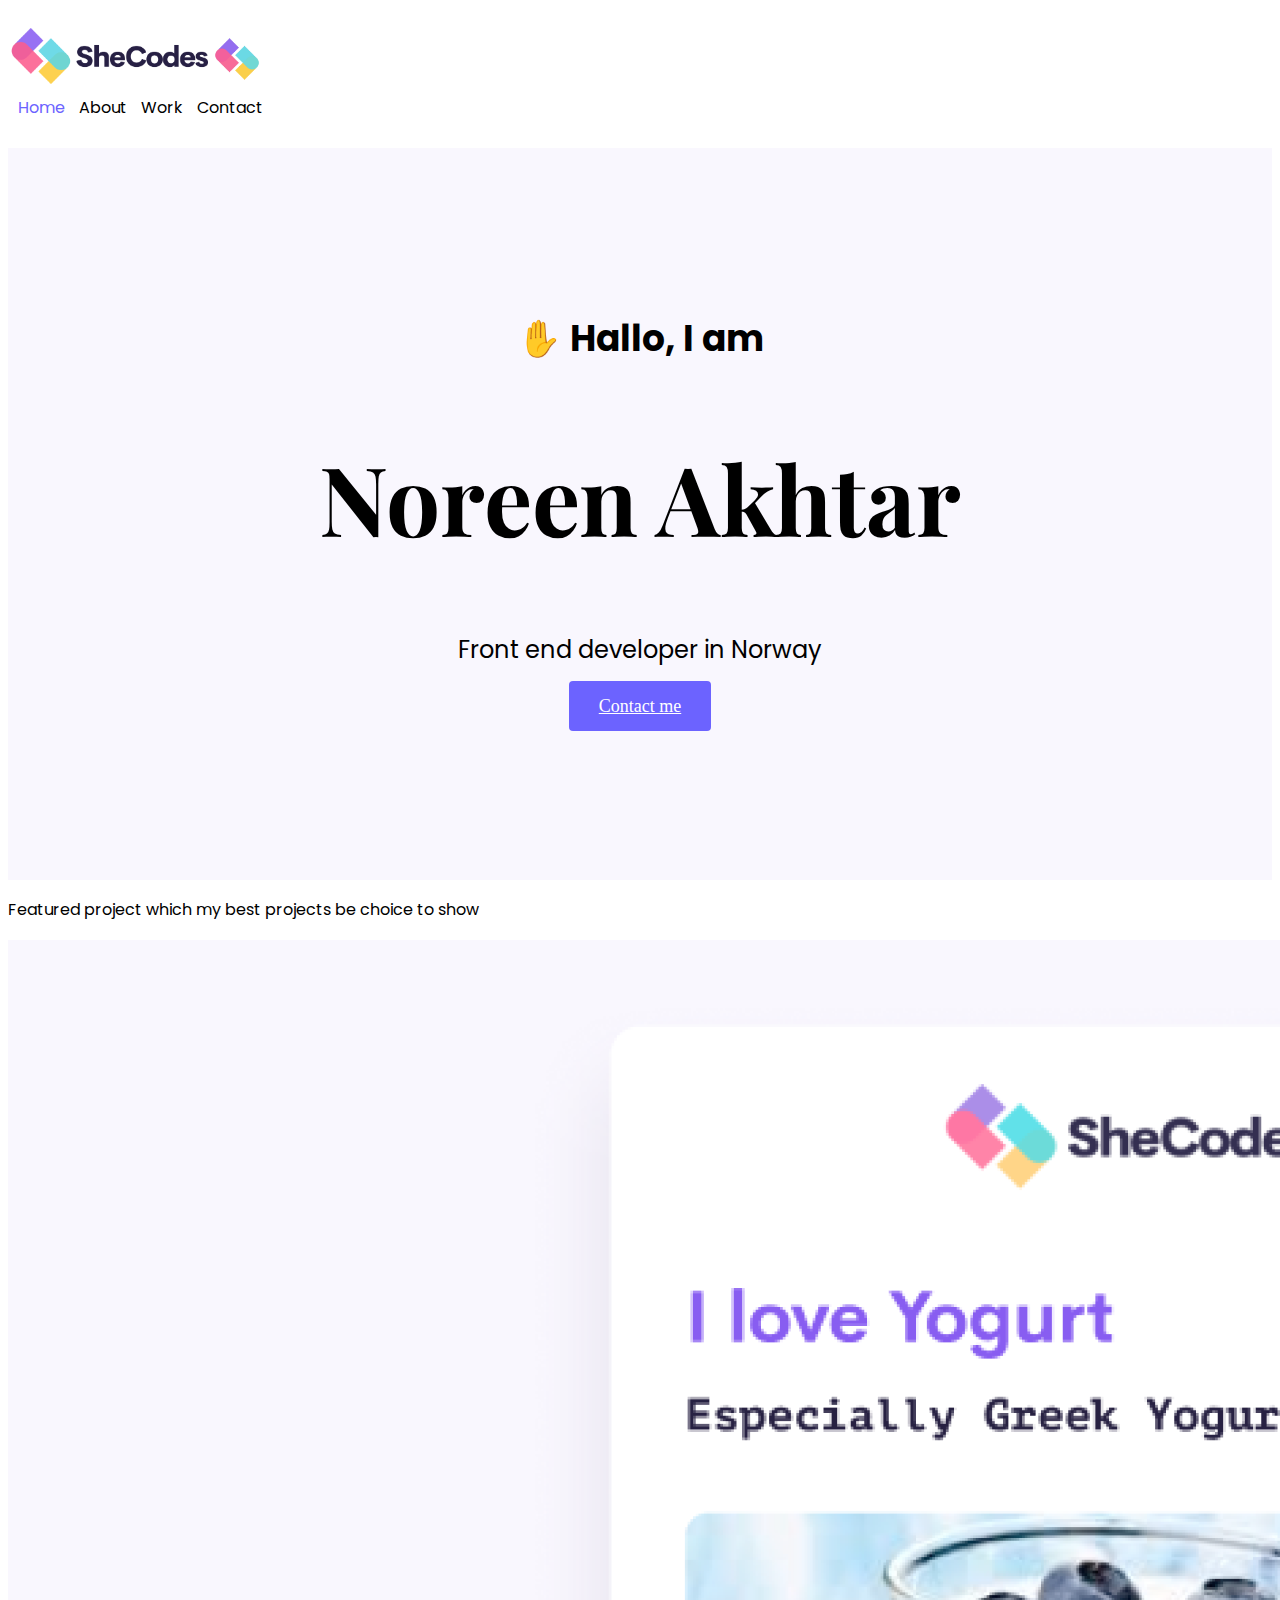
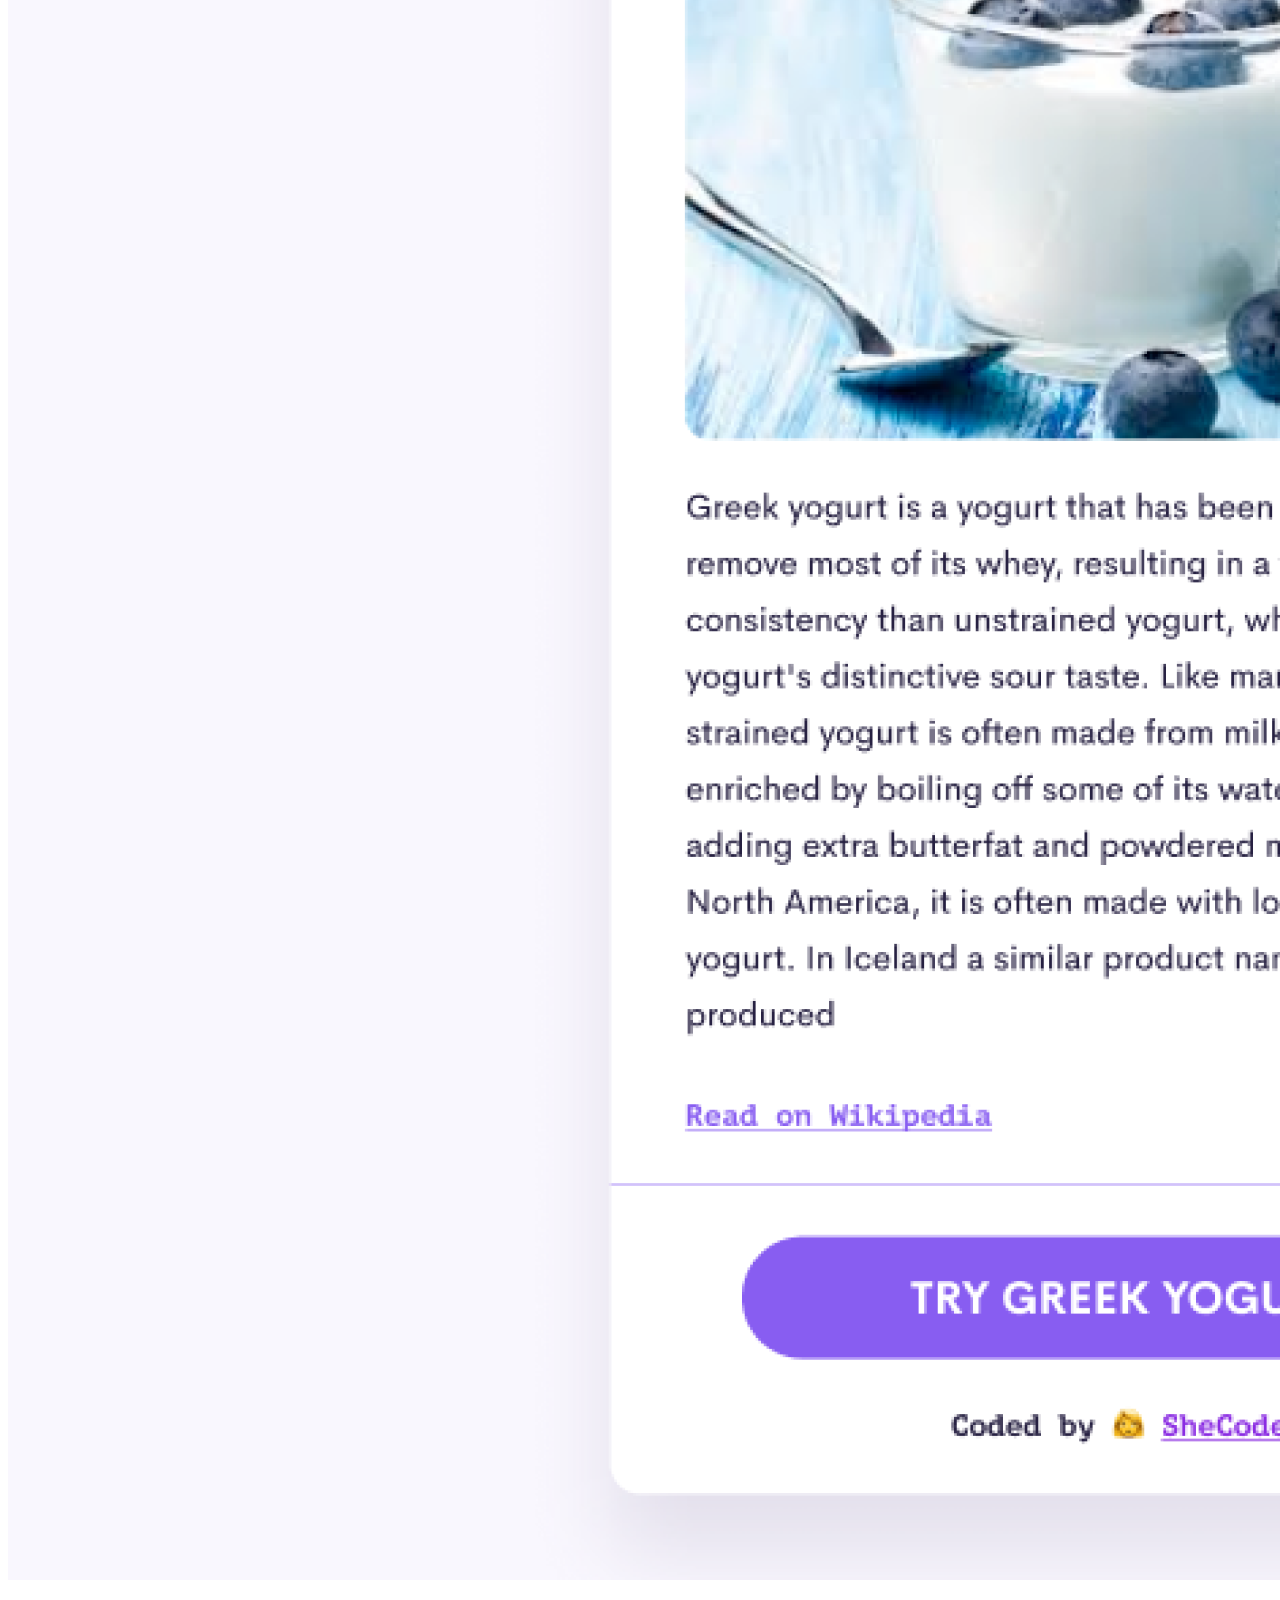
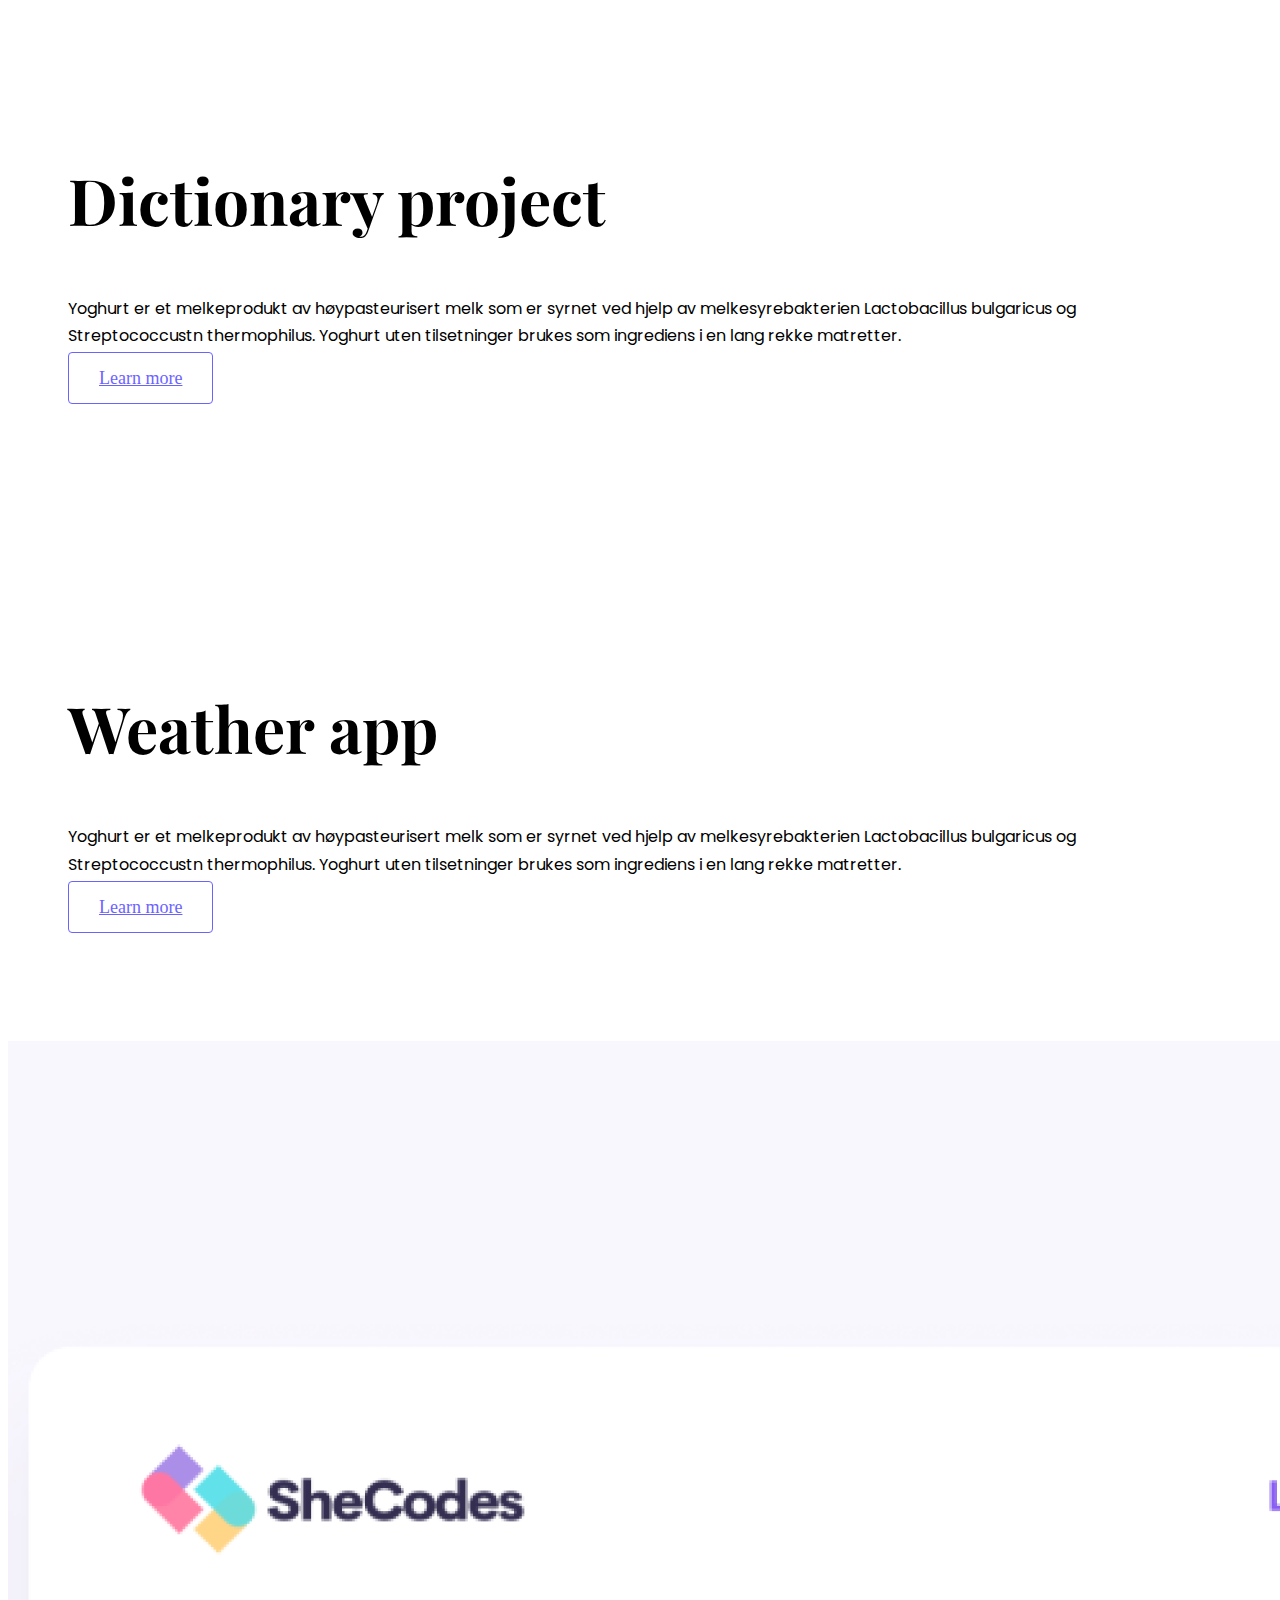
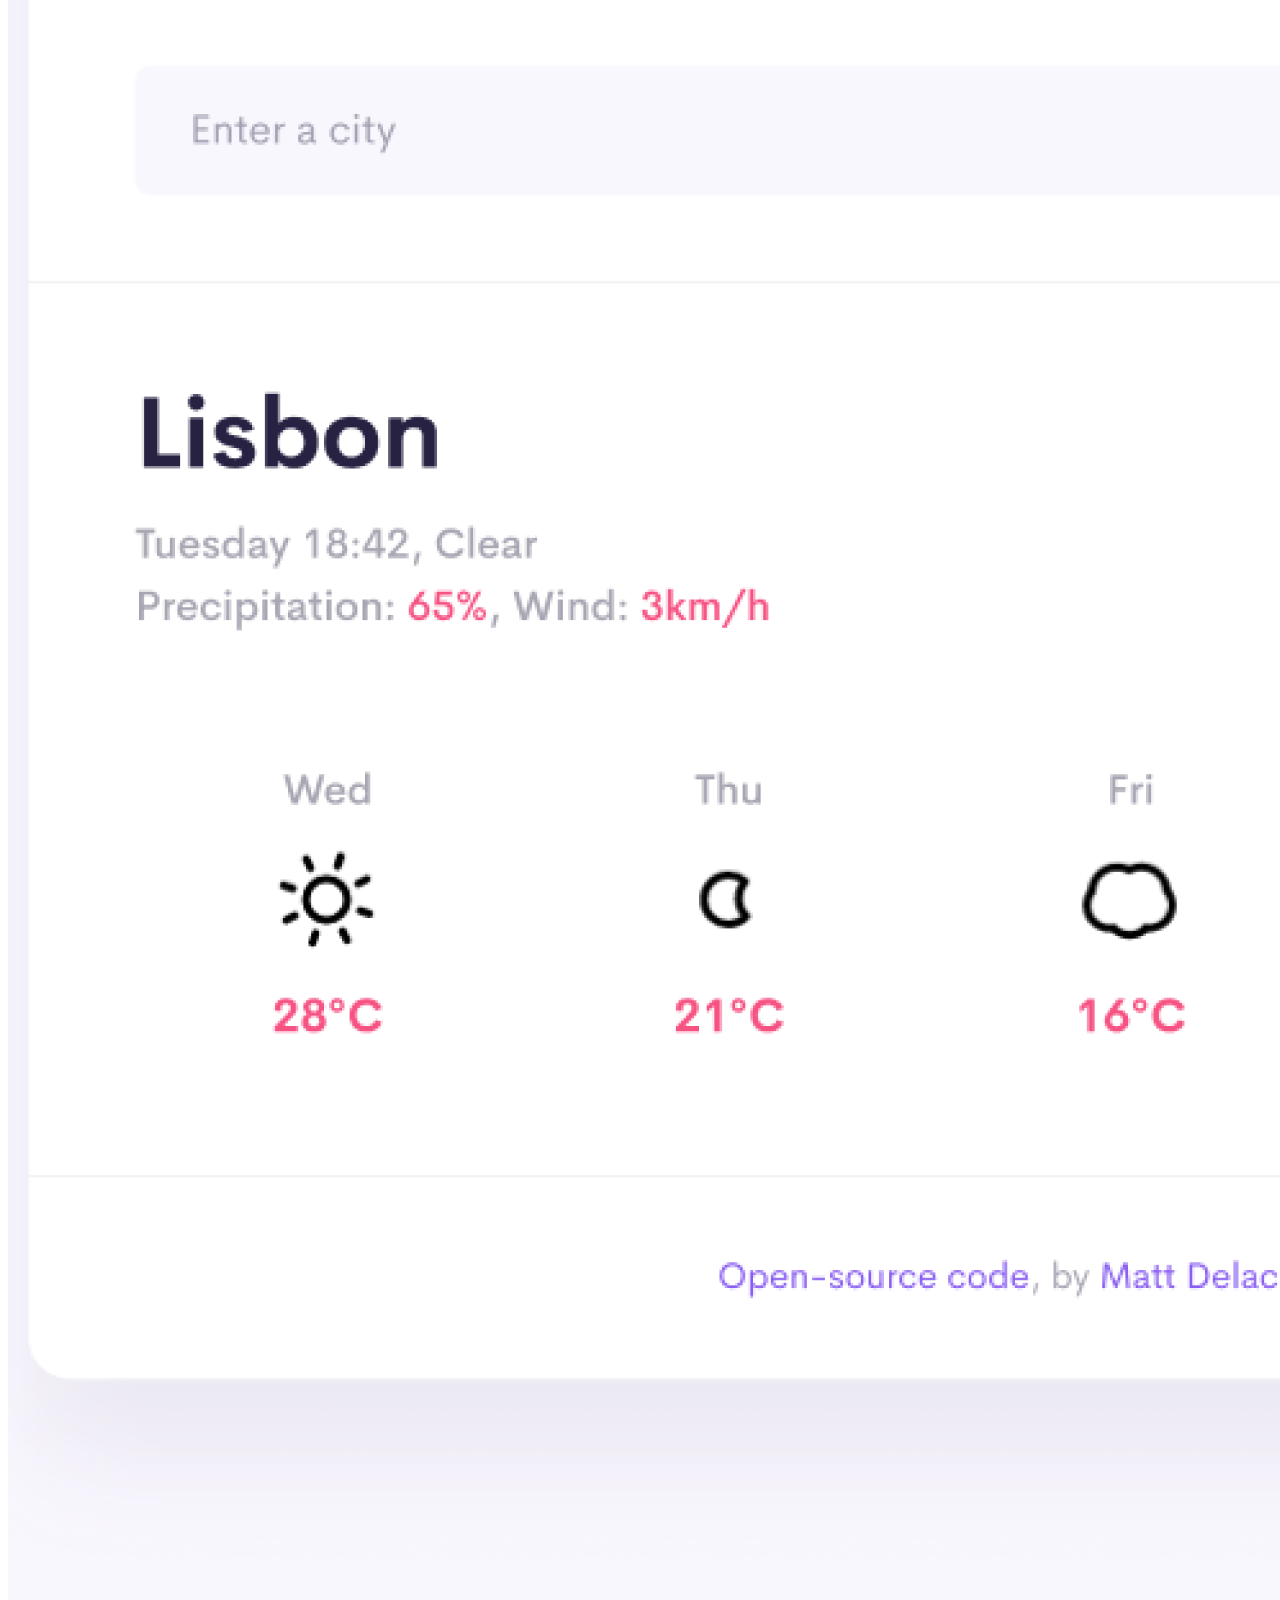
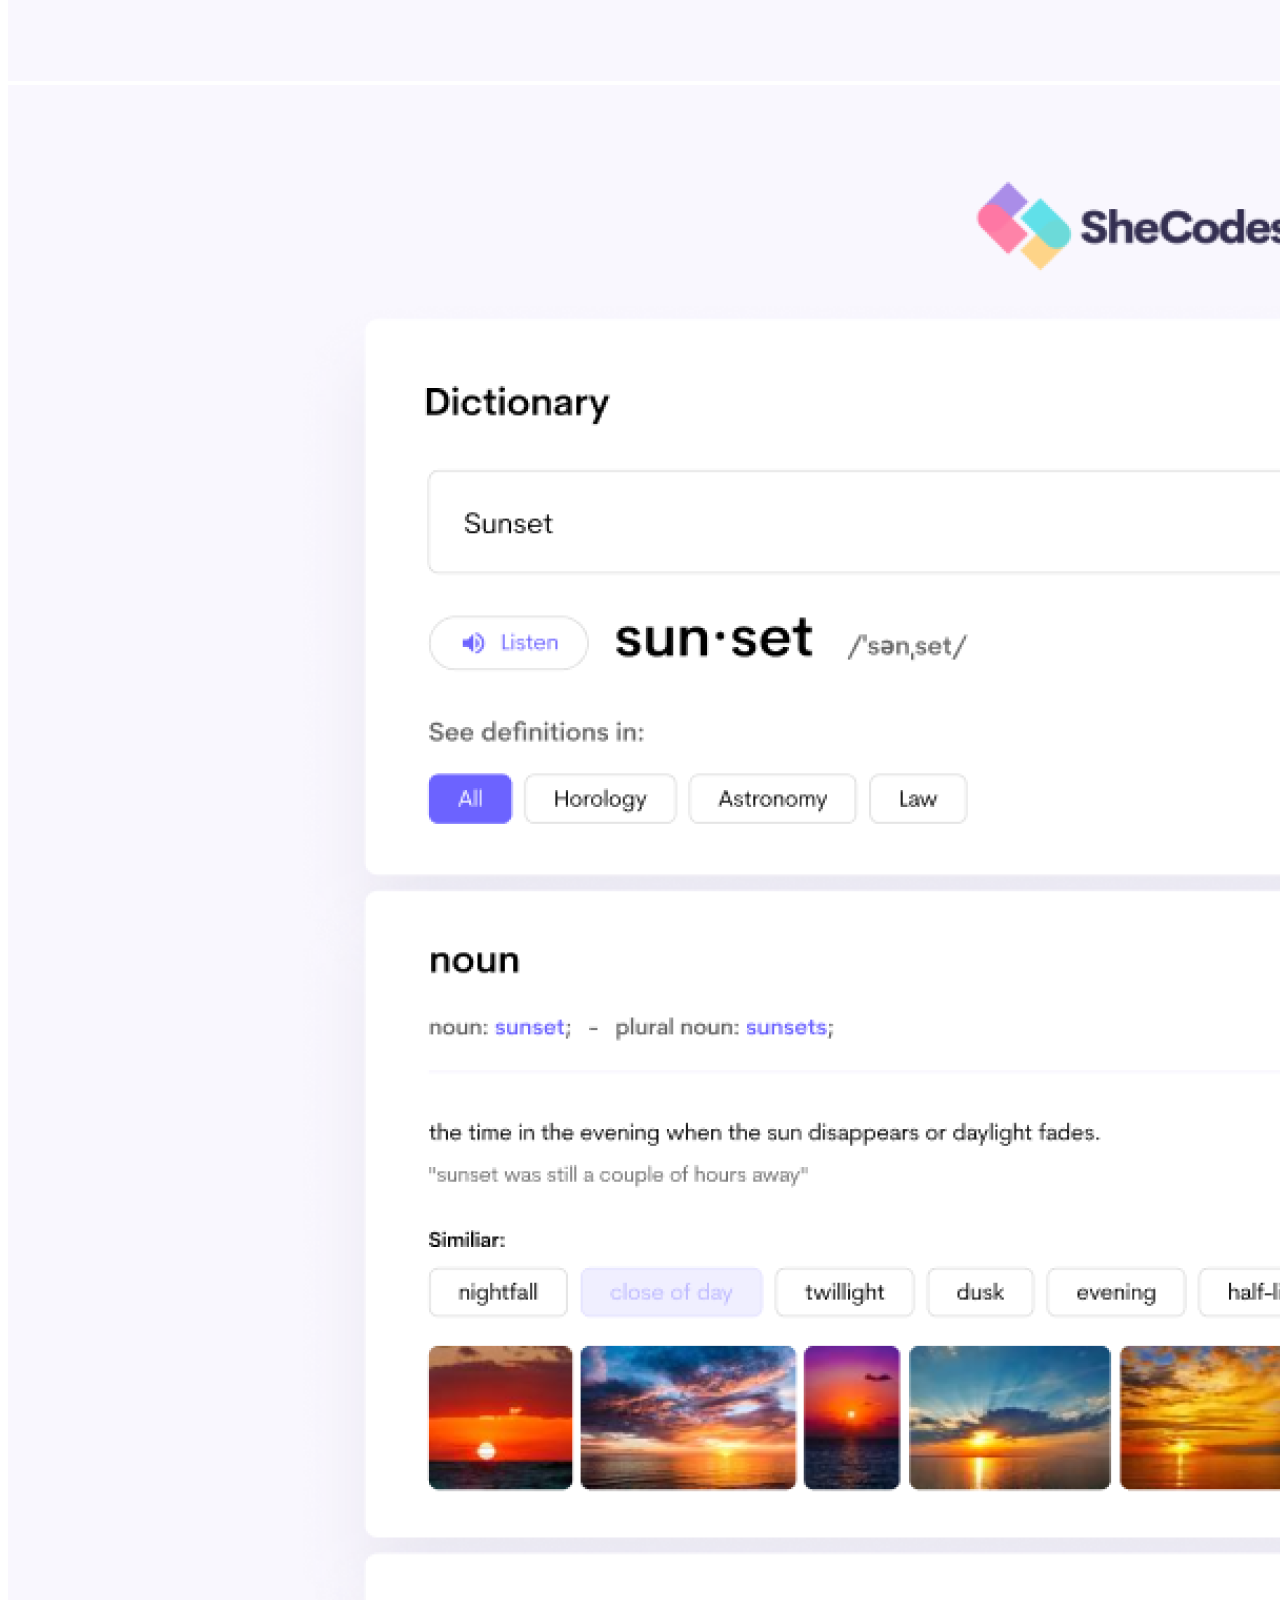
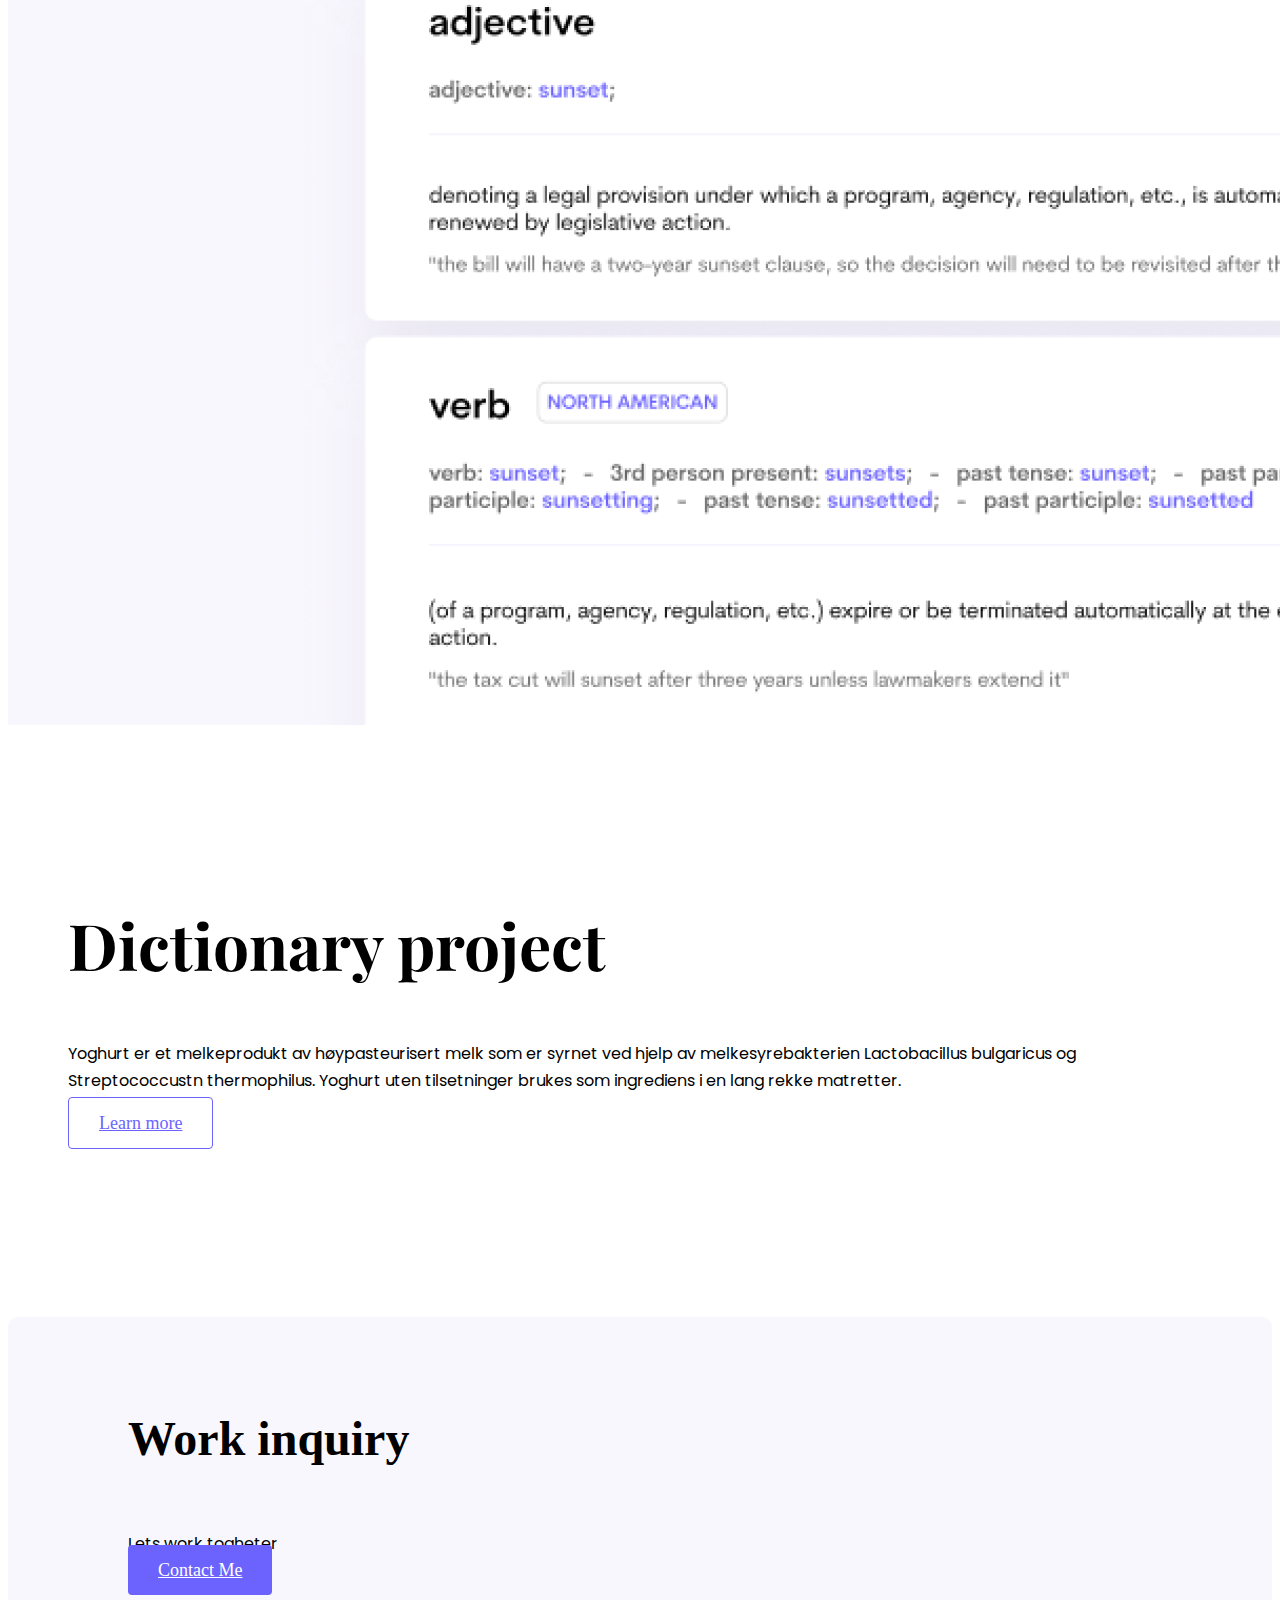
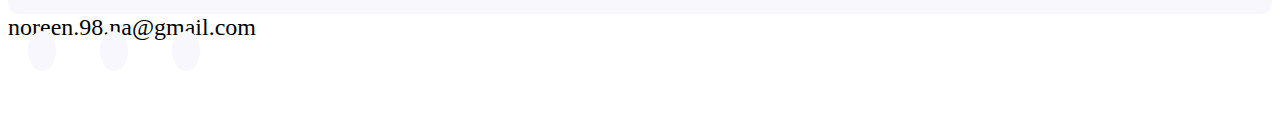
==== commit 51fee79f: "footer" ====
--- a/index.html
+++ b/index.html
@@ -106,6 +106,31 @@
                             </div>
                         </div>
     </div>
+    <footer>
+        <div class="contact-box d-flex justify-content-between mb-5 d-none d-md-flex">
+            <div>
+            <h4>
+                Work inquiry
+            </h4>
+            <p class="text-muted">
+                Lets work togheter
+            </p>
+            </div>
+            <div>
+            <a href="" class="btn btn-branding mt-3">Contact Me</a>
+            </div>
+        </div>
+        <div class="d-flex justify-content-center mb-5">
+        <a href="mailto:noreen.98.na@gmail.com" class="email-link">
+            noreen.98.na@gmail.com
+        </a>
+    </div>
+        <div class="social-links d-flex justify-content-center mb-5">
+            <a href=""><img src="https://cdn-icons-png.flaticon.com/512/87/87390.png" alt="" width="15px"></a>
+        <a href=""><img src="https://cdn-icons-png.flaticon.com/512/25/25231.png" alt="" width="15px"></a>    
+    <a href=""><img src="https://cdn-icons-png.flaticon.com/512/59/59439.png" alt="" width="15px"></a>    
+    </div>
+    </footer>
     </div>
 </body>
 
--- a/style.css
+++ b/style.css
@@ -12,6 +12,10 @@
 
 h2 {
     font-size: 64px;
+}
+
+h4 {
+    font-size: 48px;
 }
 
 p {
@@ -126,6 +130,46 @@
 text-align: center;
 }
 
+footer {
+    margin: 60px 0;
+}
+
+
+footer .contact-box {
+    background: #f9f7fe;
+    padding: 30px 120px;
+    border-radius: 10px;
+}
+
+footer .contact-box p{
+    margin: 0;
+}
+
+footer .email-link {
+text-decoration: none;
+color: black;
+font-size: 24px;
+text-align: center;
+}
+
+footer .email-link:hover {
+    color: #6c63ff;
+}
+
+footer .social-links a{
+margin: 0 20px;
+color: #6c63ff;
+background-color: #f9f7fe;
+padding: 10px 14px;
+border-radius: 50%;
+font-size: 18px;
+transition: all 100ms ease-in-out;
+}
+
+footer .social-links a:hover {
+    background: white;
+}
+
 @media (max-width: 900px) {
     h1 {
         font-size: 44px;
@@ -134,6 +178,12 @@
     h2 {
         font-size: 44px;
     }
+
+h4{
+    font-size: 26px;
+}
+
+
     .hero {
         padding: 80px 20px;
     }
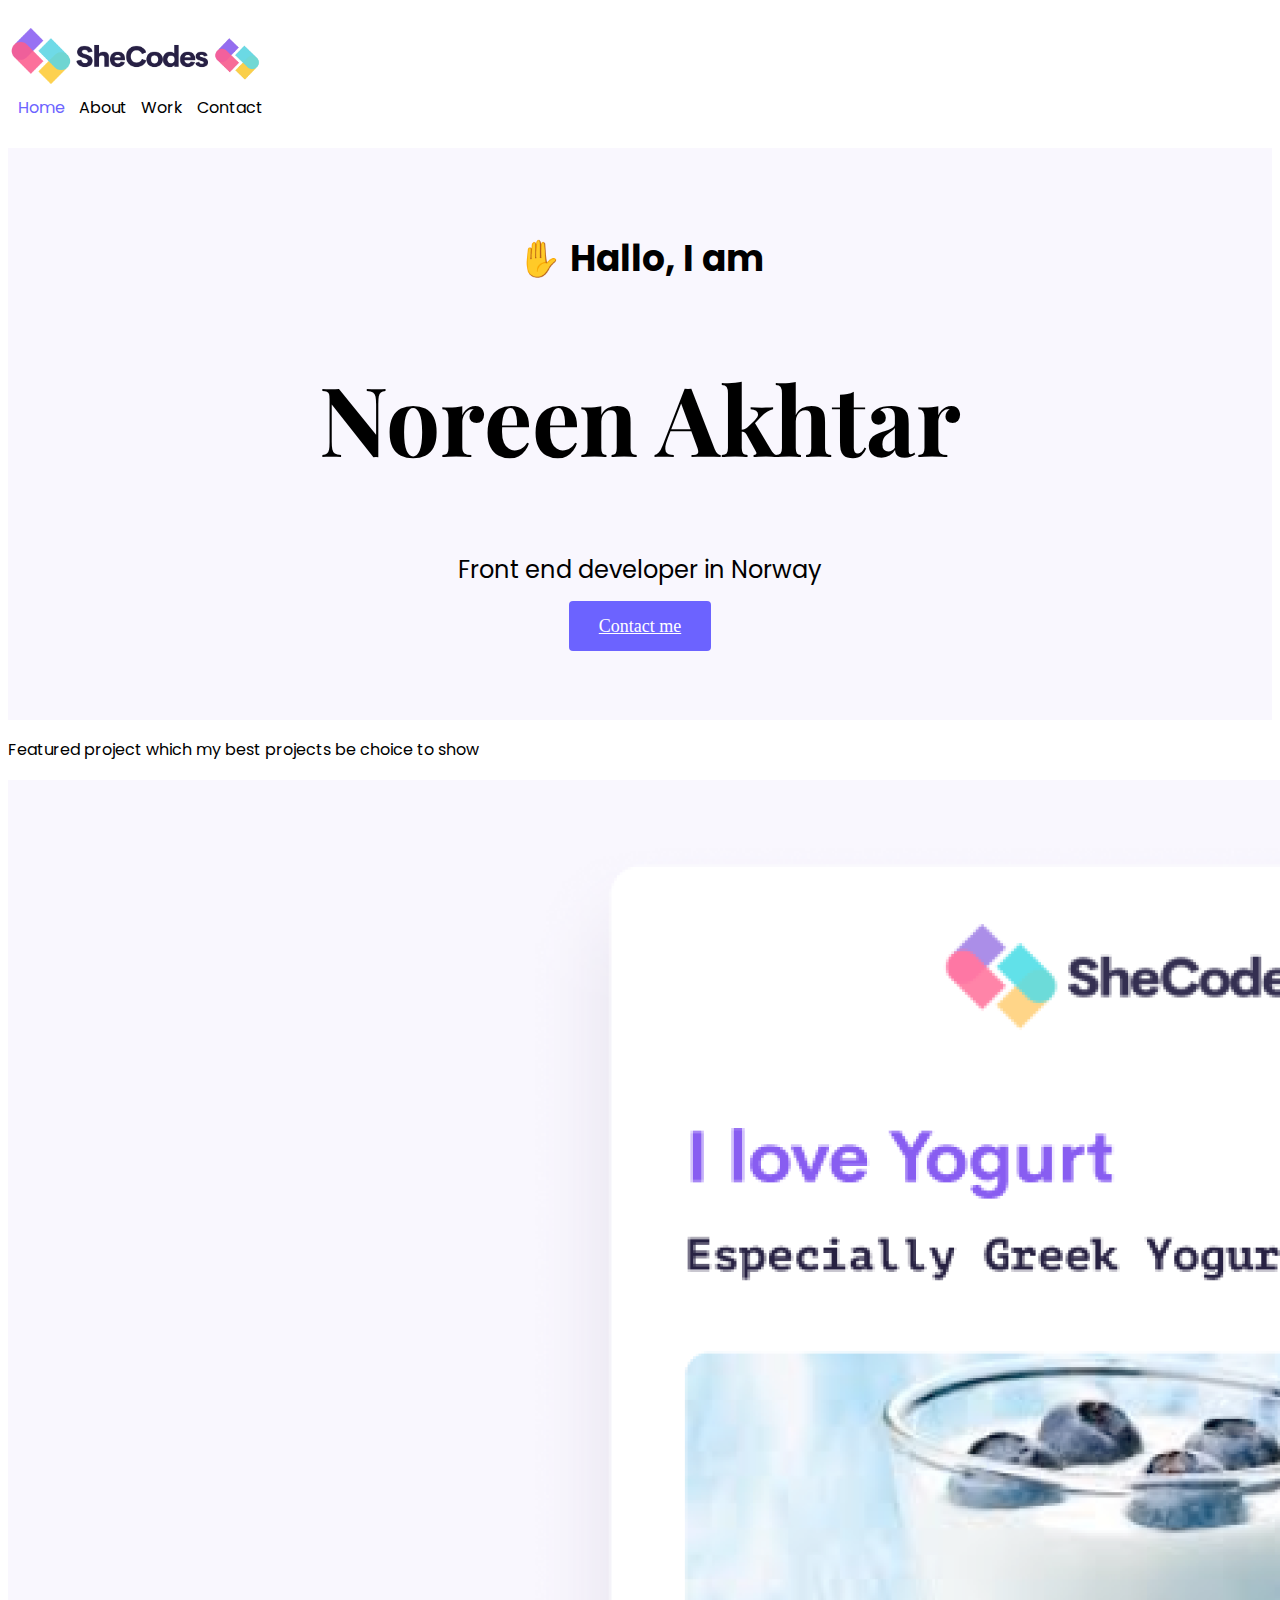
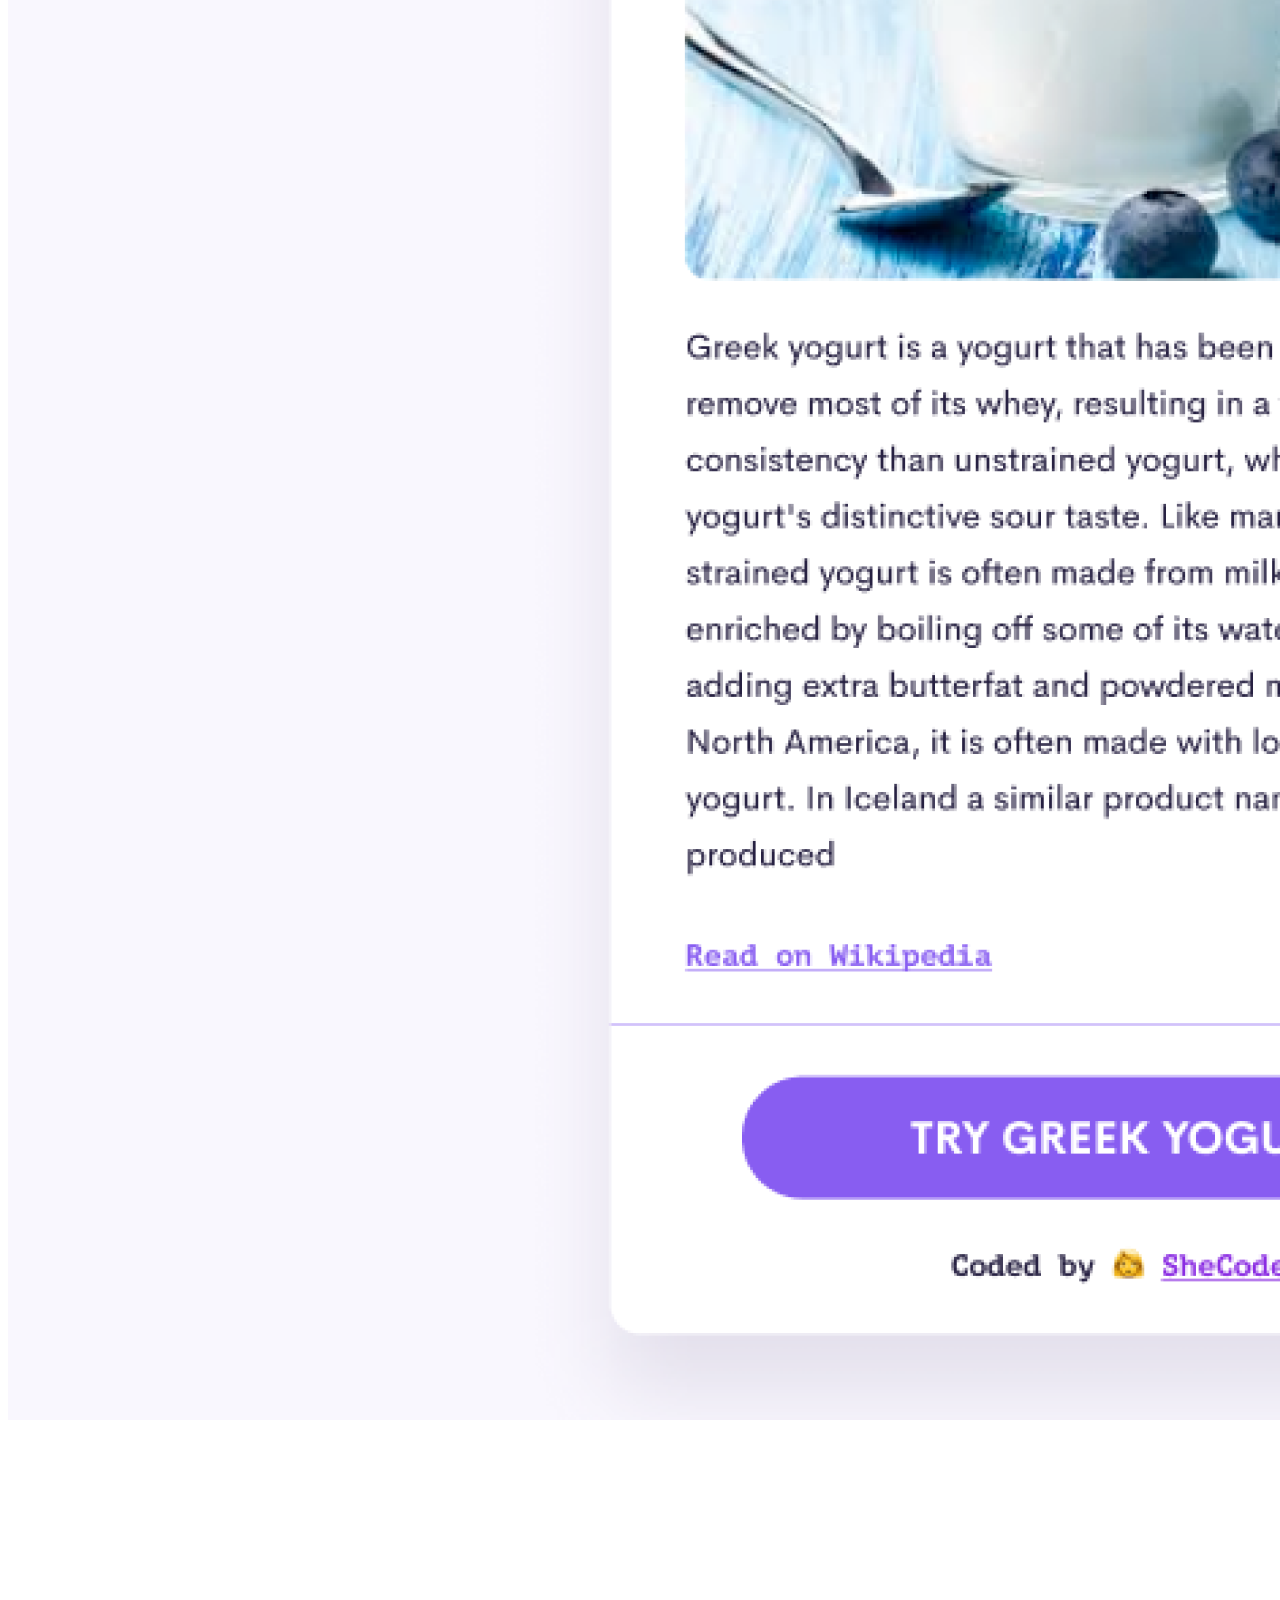
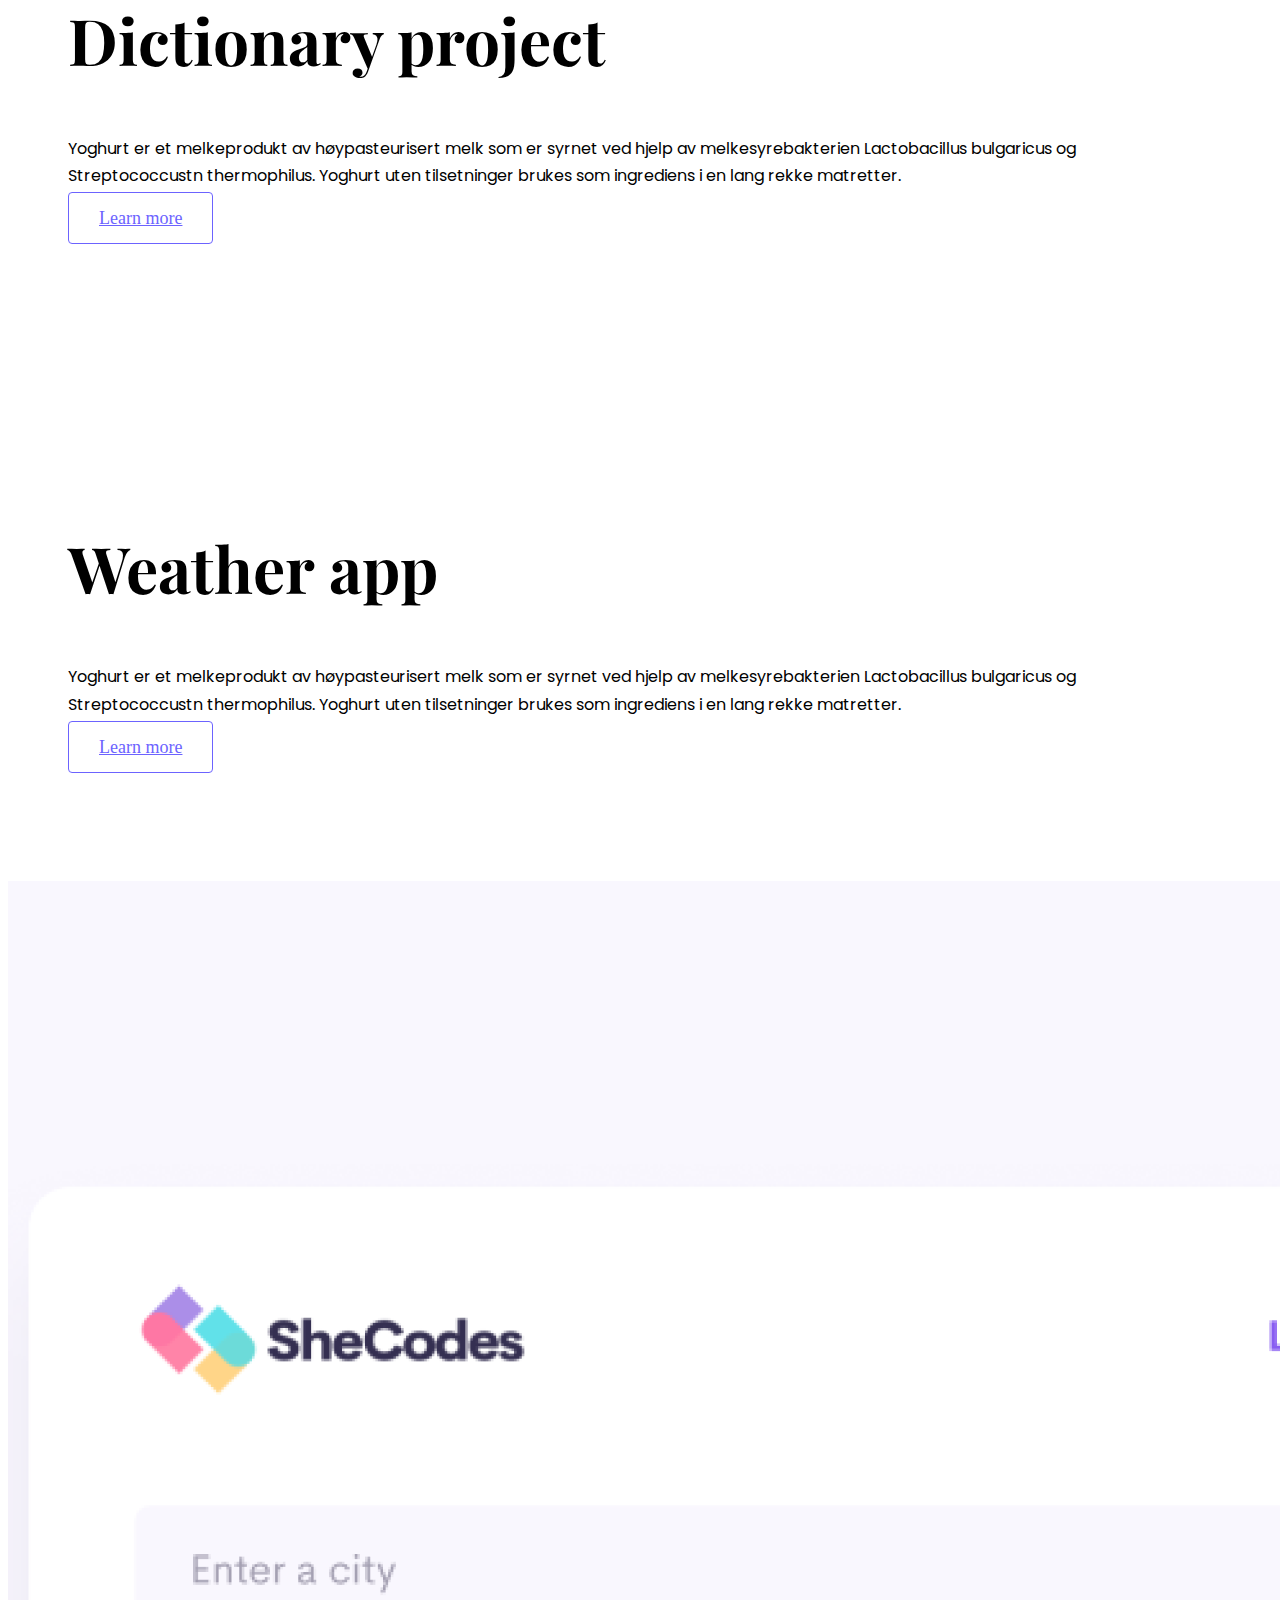
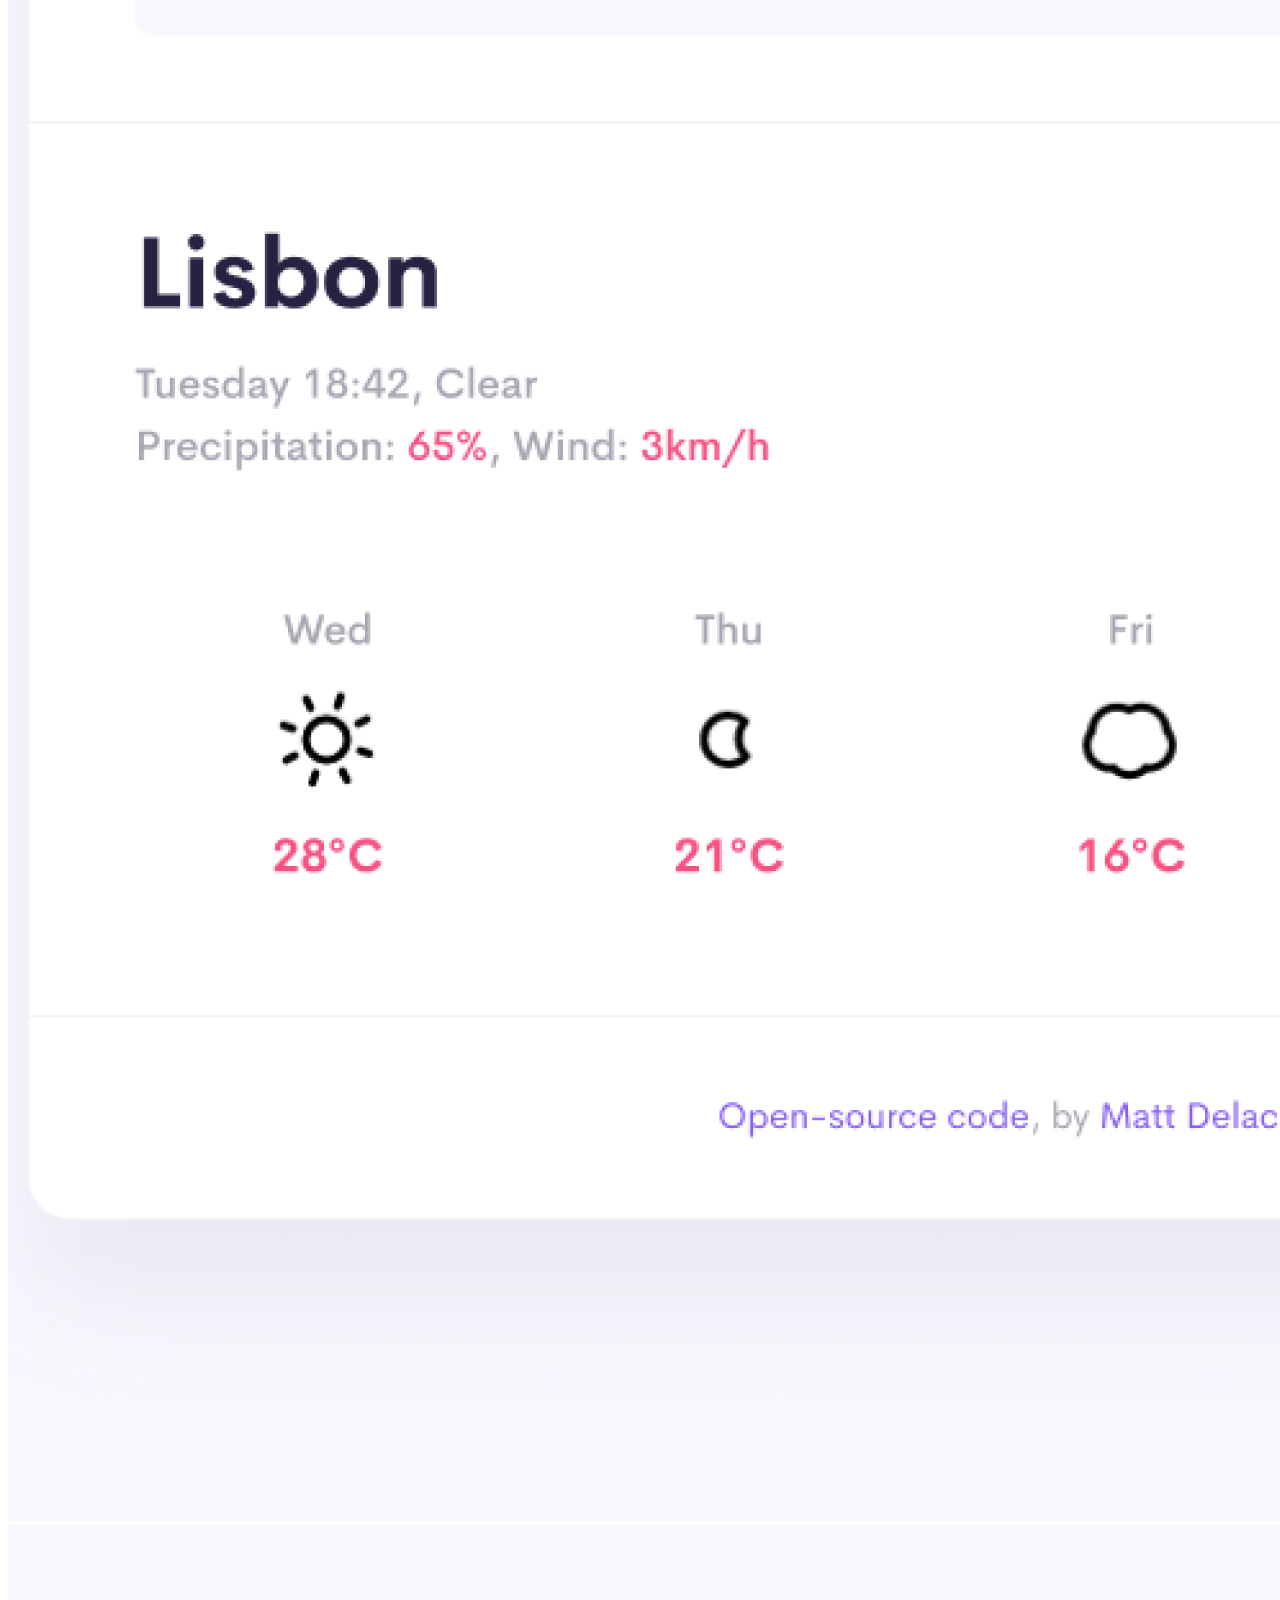
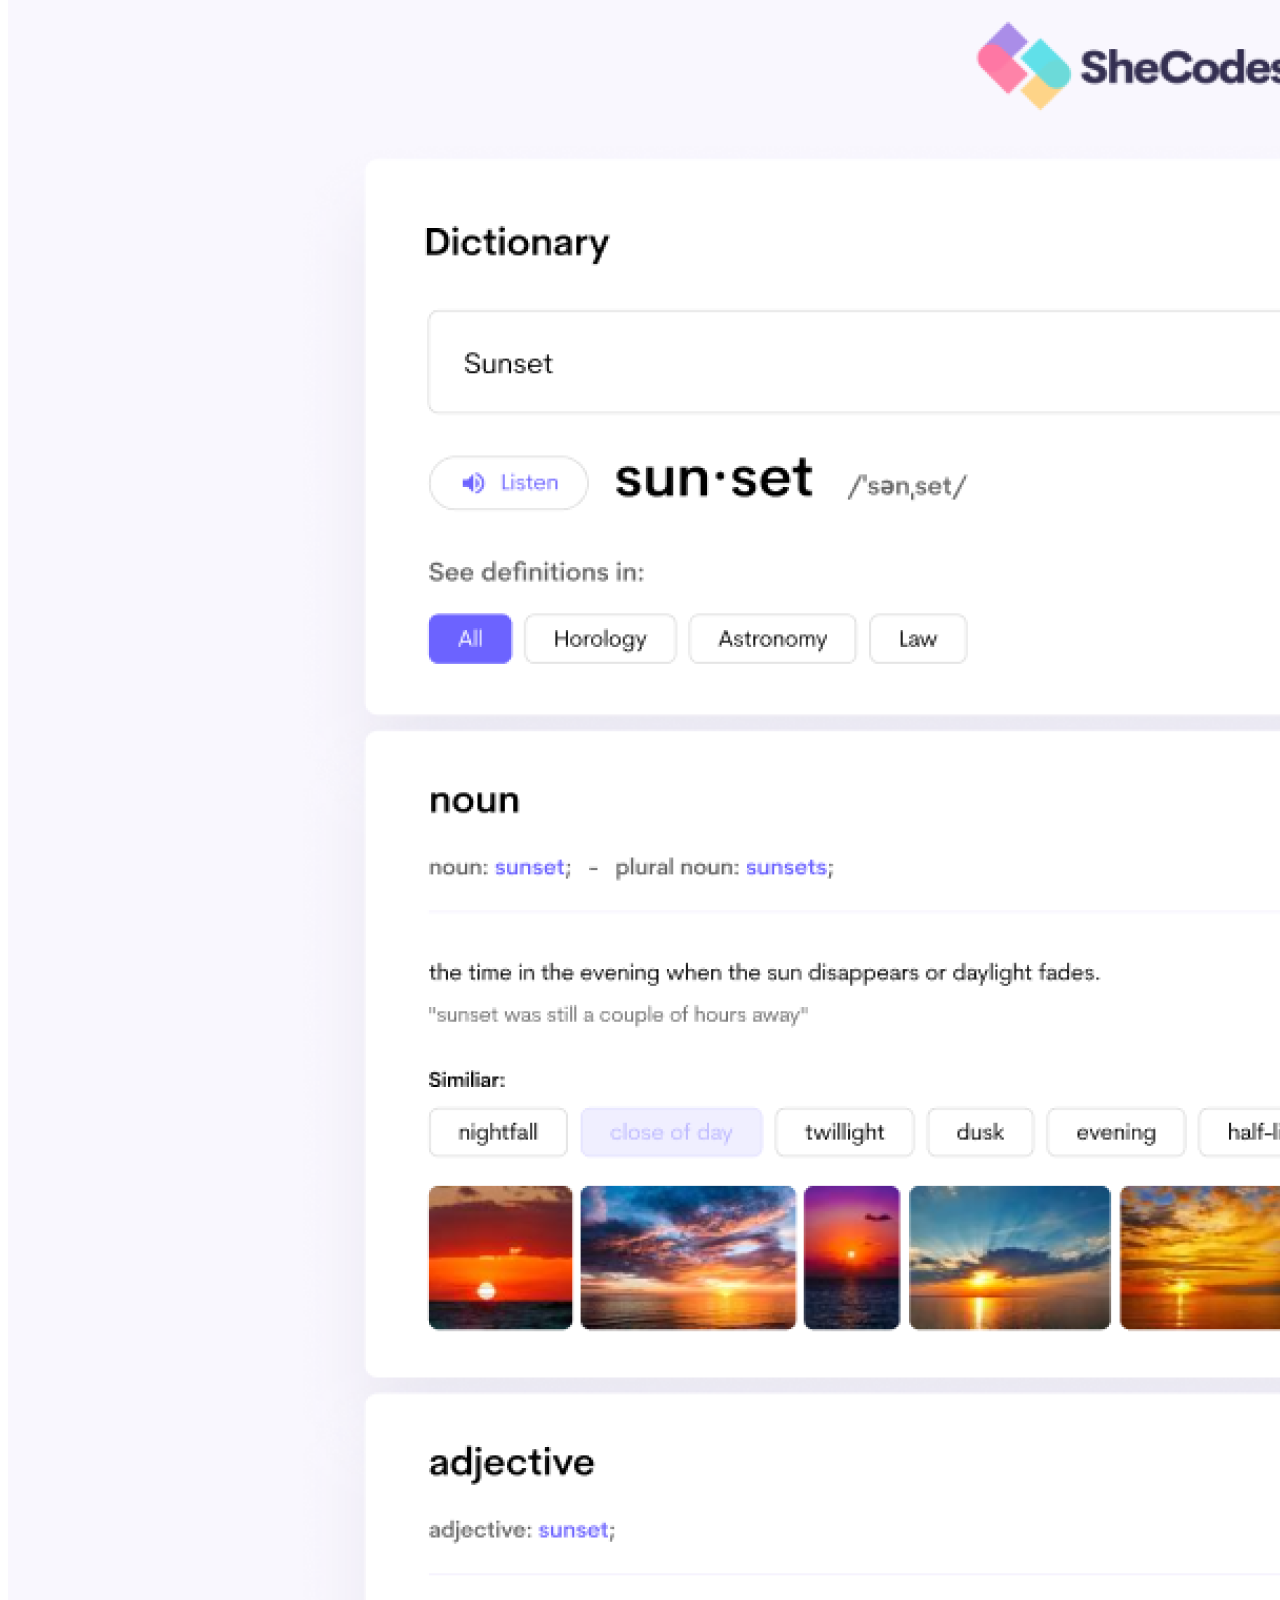
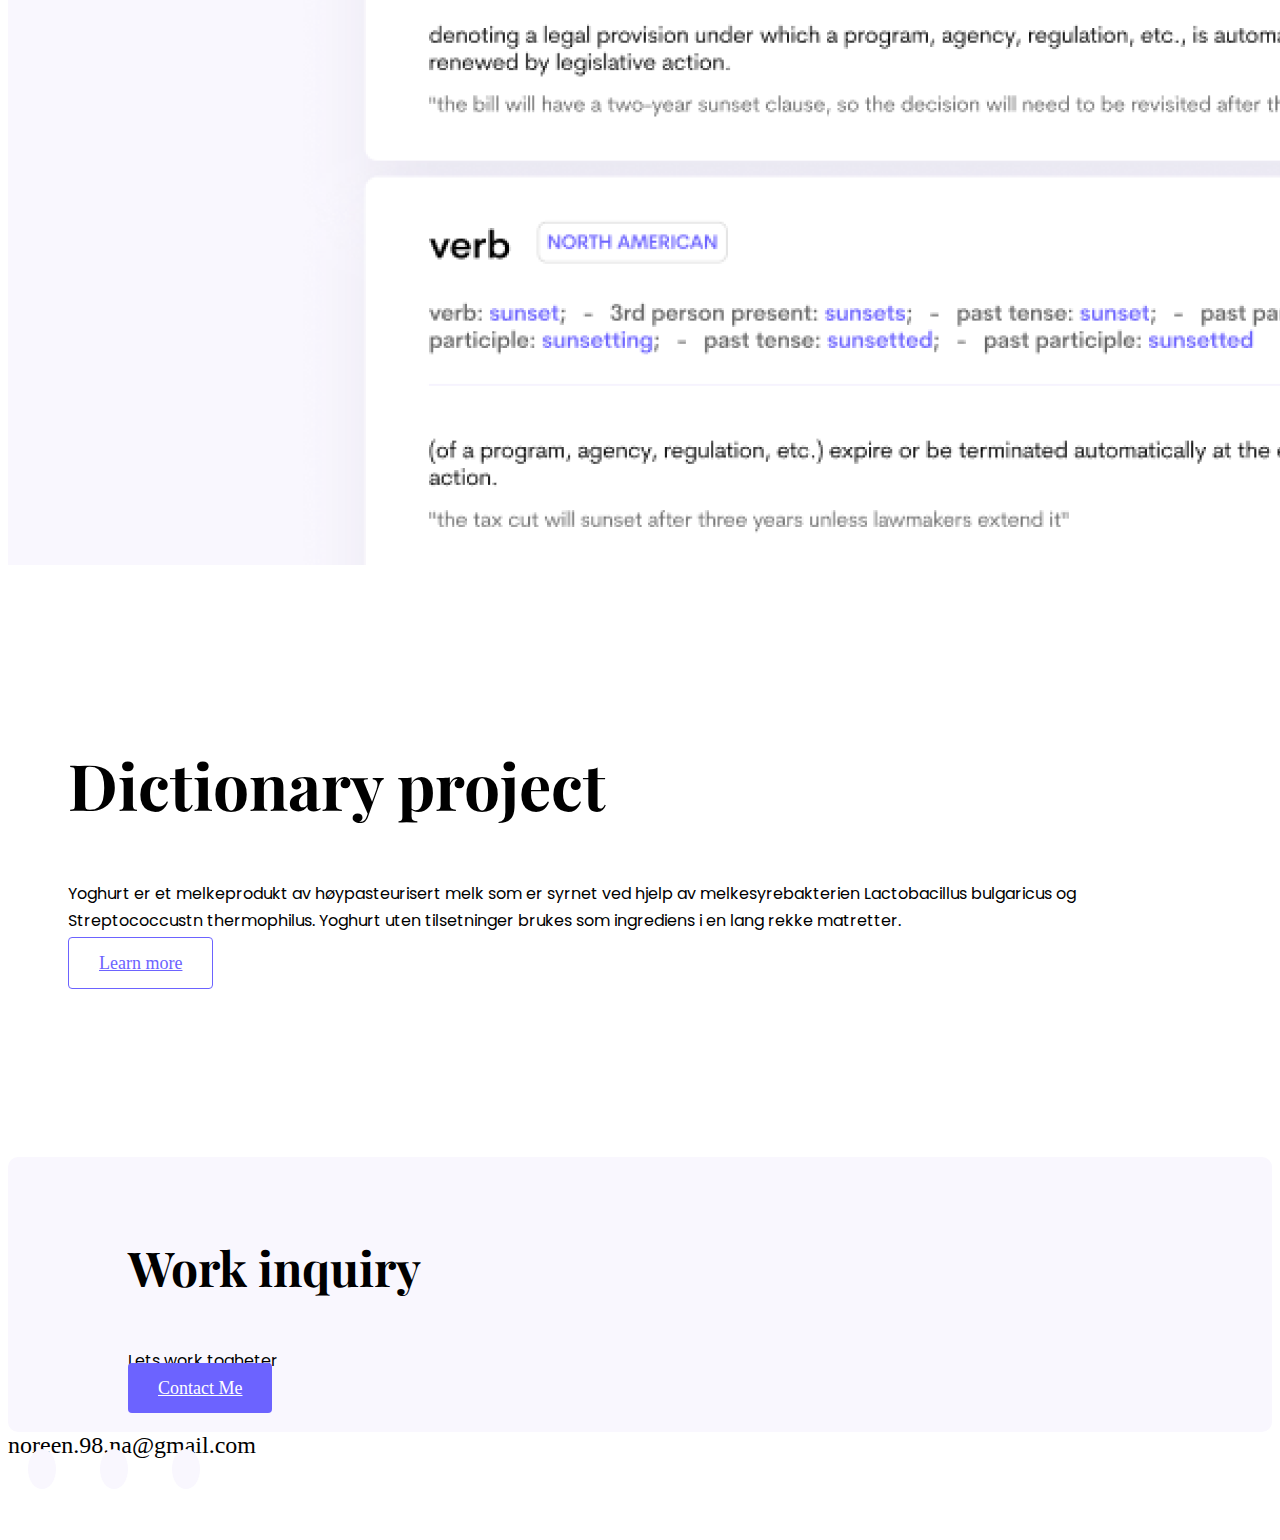
==== commit d95236be: "fin pusse" ====
--- a/index.html
+++ b/index.html
@@ -26,7 +26,7 @@
         rel="stylesheet">
 
     <link rel="stylesheet" href="style.css">
-    <title>Document</title>
+    <title>Front-end developer Noreen</title>
 </head>
 
 <body>
@@ -109,9 +109,9 @@
     <footer>
         <div class="contact-box d-flex justify-content-between mb-5 d-none d-md-flex">
             <div>
-            <h4>
+            <h3>
                 Work inquiry
-            </h4>
+            </h3>
             <p class="text-muted">
                 Lets work togheter
             </p>
--- a/style.css
+++ b/style.css
@@ -14,7 +14,7 @@
     font-size: 64px;
 }
 
-h4 {
+h3 {
     font-size: 48px;
 }
 
@@ -58,7 +58,7 @@
 .hero {
     background: #f9f7fe;
     text-align: center;
-    padding: 160px 0;
+    padding: 80px 20px;
 }
 
 .hero p {
@@ -98,7 +98,7 @@
 }
 
 .about-section {
-    padding: 160px 20px;
+    padding: 16px 20px;
 }
 
 .about-section h1 {
@@ -179,7 +179,7 @@
         font-size: 44px;
     }
 
-h4{
+h3{
     font-size: 26px;
 }
 
